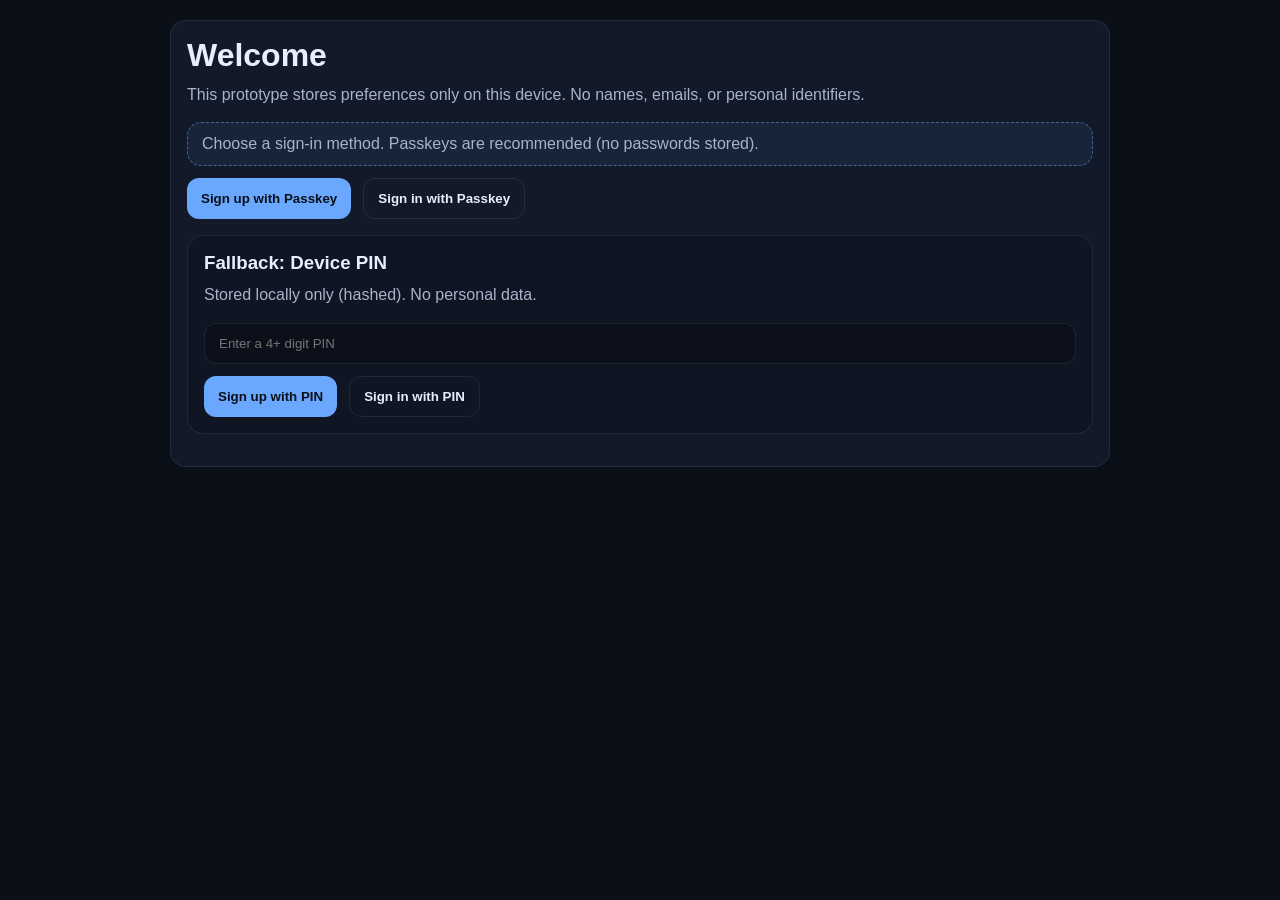
==== index.html @ 420b5ef5 "Add files via upload" ====
<!doctype html>
<html lang="en">
<head>
  <meta charset="utf-8" />
  <meta name="viewport" content="width=device-width,initial-scale=1" />
  <title>Parent Support App (Prototype)</title>

  <link rel="stylesheet" href="./assets/styles.css" />
  <link rel="manifest" href="./manifest.webmanifest" />
  <meta name="theme-color" content="#0b0f17" />
</head>

<body>
  <div id="app"></div>

  <script type="module" src="./assets/app.js"></script>
  <script>
  if ("serviceWorker" in navigator) {
    window.addEventListener("load", () => {
      navigator.serviceWorker.register("./service-worker.js").catch(console.error);
    });
  }
</script>

</body>
</html>
---- assets/styles.css ----
:root {
  --bg: #0b0f17;
  --card: #121a29;
  --text: #e9eefc;
  --muted: #a9b3cc;
  --accent: #6aa7ff;
  --danger: #ff6a7a;
  --border: rgba(255,255,255,0.08);
}

* { box-sizing: border-box; }
body {
  margin: 0;
  font-family: Arial;
  background: var(--bg);
  color: var(--text);
}

.container {
  max-width: 980px;
  margin: 0 auto;
  padding: 20px;
  padding-bottom: 90px; /* room for bottom nav */
}

.card {
  background: var(--card);
  border: 1px solid var(--border);
  border-radius: 16px;
  padding: 16px;
}

.row { display: flex; gap: 12px; flex-wrap: wrap; }
.spread { display: flex; justify-content: space-between; align-items: center; gap: 12px; }

h1, h2, h3 { margin: 0 0 10px 0; }
p { color: var(--muted); margin-top: 6px; line-height: 1.4; }

button {
  background: var(--accent);
  border: none;
  color: #0b0f17;
  padding: 12px 14px;
  border-radius: 12px;
  font-weight: 700;
  cursor: pointer;
}
button.secondary {
  background: transparent;
  border: 1px solid var(--border);
  color: var(--text);
}
button.danger {
  background: var(--danger);
  color: #0b0f17;
}
button:disabled { opacity: 0.5; cursor: not-allowed; }

.input {
  width: 100%;
  padding: 12px 14px;
  border-radius: 12px;
  border: 1px solid var(--border);
  background: rgba(0,0,0,0.2);
  color: var(--text);
}

.pill {
  display: inline-flex;
  align-items: center;
  gap: 8px;
  padding: 10px 12px;
  border-radius: 999px;
  border: 1px solid var(--border);
  background: rgba(0,0,0,0.18);
  cursor: pointer;
  user-select: none;
}
.pill.selected {
  border-color: rgba(106,167,255,0.6);
  background: rgba(106,167,255,0.14);
}

.bottom-nav {
  position: fixed;
  left: 0; right: 0; bottom: 0;
  background: rgba(18,26,41,0.9);
  border-top: 1px solid var(--border);
  backdrop-filter: blur(10px);
  padding: 10px 14px;
}

.bottom-nav .wrap {
  max-width: 980px;
  margin: 0 auto;
  display: flex;
  justify-content: space-around;
  gap: 8px;
}

.nav-btn {
  flex: 1;
  background: transparent;
  border: 1px solid transparent;
  color: var(--muted);
  padding: 10px 10px;
  border-radius: 14px;
  font-weight: 700;
}
.nav-btn.active {
  color: var(--text);
  border-color: var(--border);
  background: rgba(0,0,0,0.18);
}

.notice {
  border: 1px dashed rgba(106,167,255,0.5);
  background: rgba(106,167,255,0.08);
  padding: 12px 14px;
  border-radius: 14px;
  color: var(--muted);
}

/* Floating AI Chatbot */
.chat-fab {
  position: fixed;
  right: 18px;
  bottom: 92px; /* above bottom nav */
  width: 54px;
  height: 54px;
  border-radius: 999px;
  border: 1px solid var(--border);
  background: rgba(106,167,255,0.18);
  color: var(--text);
  font-weight: 900;
  cursor: pointer;
  display: grid;
  place-items: center;
  backdrop-filter: blur(10px);
  z-index: 9999;
}

.chat-panel {
  position: fixed;
  right: 18px;
  bottom: 160px; /* above FAB and nav */
  width: min(360px, calc(100vw - 36px));
  height: 440px;
  border-radius: 18px;
  border: 1px solid var(--border);
  background: rgba(18,26,41,0.96);
  backdrop-filter: blur(12px);
  box-shadow: 0 12px 40px rgba(0,0,0,0.35);
  z-index: 9999;
  display: none;
  overflow: hidden;
}

.chat-panel.open { display: flex; flex-direction: column; }

.chat-header {
  padding: 12px 12px;
  border-bottom: 1px solid var(--border);
  display: flex;
  justify-content: space-between;
  align-items: center;
}

.chat-header .title {
  font-weight: 900;
}

.chat-body {
  padding: 12px;
  overflow: auto;
  flex: 1;
}

.chat-msg {
  padding: 10px 12px;
  border-radius: 14px;
  border: 1px solid var(--border);
  margin-bottom: 10px;
  white-space: pre-wrap;
  word-break: break-word;
}

.chat-msg.user {
  background: rgba(106,167,255,0.12);
}

.chat-msg.bot {
  background: rgba(0,0,0,0.18);
}

.chat-footer {
  border-top: 1px solid var(--border);
  padding: 10px;
  display: flex;
  gap: 8px;
  align-items: center;
}

.chat-footer input {
  flex: 1;
}

.chat-muted {
  color: var(--muted);
  font-size: 12px;
  line-height: 1.3;
  padding: 0 12px 12px 12px;
}
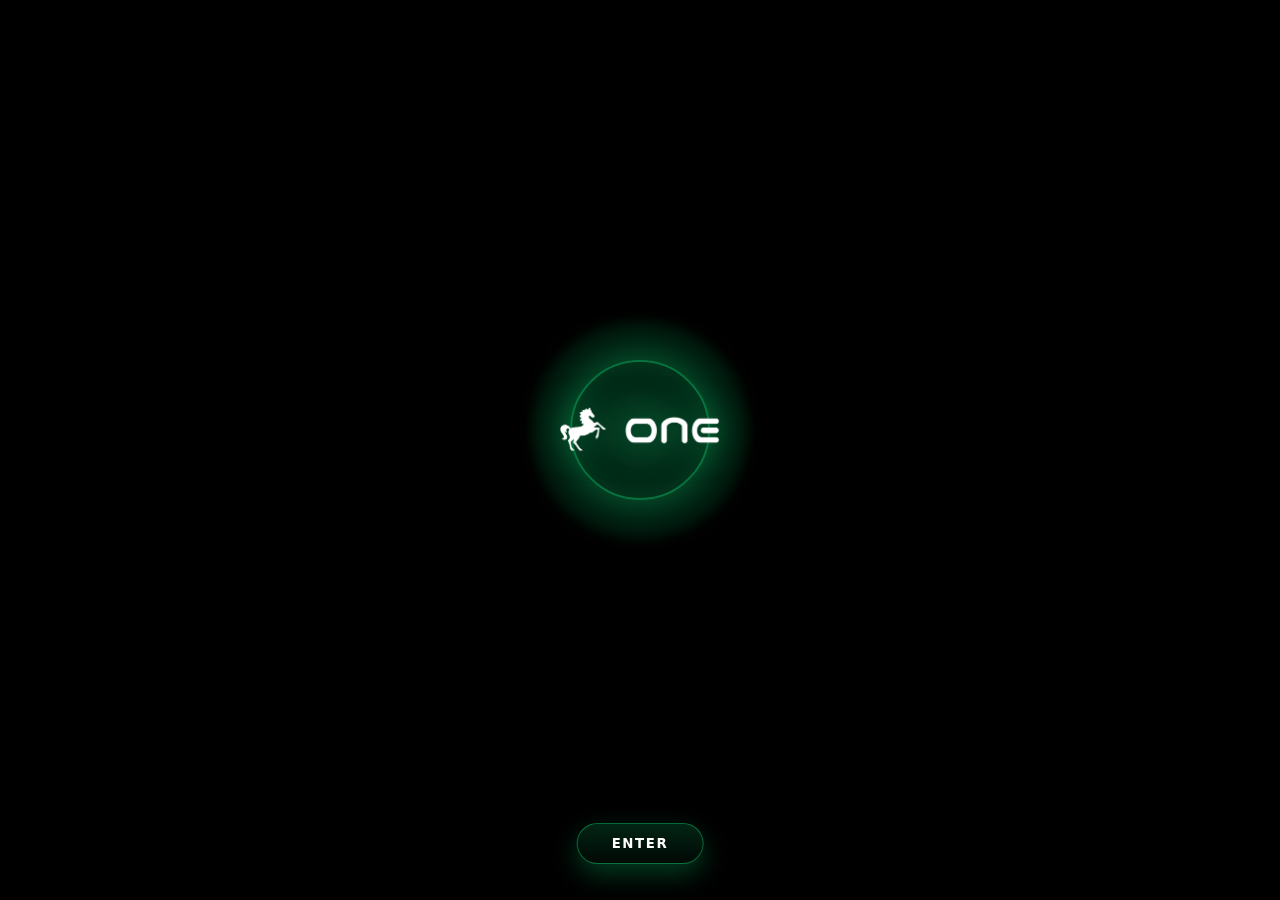
==== commit 56644d6d: "Add files via upload" ====
--- a/index.html
+++ b/index.html
@@ -3,11 +3,11 @@
 <head>
   <meta charset="utf-8" />
   <meta name="viewport" content="width=device-width,initial-scale=1" />
-  <title>Parent Support App (Prototype)</title>
+  <title>Lloyds One (Prototype)</title>
 
   <link rel="stylesheet" href="./assets/styles.css" />
   <link rel="manifest" href="./manifest.webmanifest" />
-  <meta name="theme-color" content="#0b0f17" />
+  <meta name="theme-color" content="#0aa85d" />
 </head>
 
 <body>
--- a/assets/styles.css
+++ b/assets/styles.css
@@ -1,213 +1,1300 @@
 :root {
-  --bg: #0b0f17;
-  --card: #121a29;
-  --text: #e9eefc;
-  --muted: #a9b3cc;
-  --accent: #6aa7ff;
-  --danger: #ff6a7a;
-  --border: rgba(255,255,255,0.08);
+  --bg: #f6f6f2;
+  --card: #ffffff;
+  --text: #101010;
+  --muted: #6f6f6f;
+  --border: #e4e4e4;
+  --green: #0aa85d;
+  --green-dark: #087c46;
+  --green-soft: #dff6ea;
+  --shadow: 0 16px 32px rgba(0, 0, 0, 0.08);
+  --radius: 16px;
+  --nav-height: 78px;
+  --base-font: 16px;
+  --font: "Inter", system-ui, sans-serif;
+}
+
+@font-face {
+  font-family: "Inter";
+  src: url("./fonts/inter.ttf") format("truetype");
+  font-weight: 100 900;
+  font-style: normal;
+  font-display: swap;
+}
+
+html[data-mode="dark"] {
+  --bg: #0f1210;
+  --card: #171b18;
+  --text: #f1f1f1;
+  --muted: #a2a2a2;
+  --border: #2a322e;
+  --shadow: 0 18px 34px rgba(0, 0, 0, 0.45);
+}
+
+html[data-mode="dark"] .switch {
+  background: #2a322e;
+}
+
+html[data-theme="stars"] body {
+  background-image:
+    radial-gradient(circle at 20% 10%, rgba(10, 168, 93, 0.12), transparent 45%),
+    radial-gradient(circle at 80% 20%, rgba(10, 168, 93, 0.08), transparent 40%);
+}
+
+html[data-theme="flowers"] body {
+  background-image:
+    radial-gradient(circle at 20% 20%, rgba(255, 188, 214, 0.22), transparent 45%),
+    radial-gradient(circle at 80% 10%, rgba(255, 220, 150, 0.2), transparent 45%);
+}
+
+html[data-theme="bubbles"] body {
+  background-image:
+    radial-gradient(circle at 20% 20%, rgba(114, 200, 255, 0.22), transparent 40%),
+    radial-gradient(circle at 80% 30%, rgba(114, 200, 255, 0.18), transparent 45%);
 }
 
 * { box-sizing: border-box; }
+html, body { height: 100%; }
 body {
   margin: 0;
-  font-family: Arial;
+  font-family: var(--font);
   background: var(--bg);
   color: var(--text);
-}
+  font-size: var(--base-font);
+}
+
+button, input, select {
+  font-family: var(--font);
+}
+
+button {
+  cursor: pointer;
+}
+
+#app { min-height: 100vh; }
 
 .container {
-  max-width: 980px;
+  max-width: 420px;
   margin: 0 auto;
-  padding: 20px;
-  padding-bottom: 90px; /* room for bottom nav */
+  padding: 22px 18px 120px;
+  min-height: 100vh;
+}
+
+.hidden { display: none !important; }
+.muted { color: var(--muted); }
+
+.top-bar {
+  display: flex;
+  align-items: center;
+  justify-content: space-between;
+  margin-bottom: 18px;
+}
+
+.brand {
+  display: flex;
+  align-items: center;
+  gap: 10px;
+  font-weight: 800;
+  letter-spacing: -0.01em;
+}
+
+.brand-logo {
+  height: 26px;
+  width: auto;
+  display: block;
+}
+
+.avatar-btn {
+  width: 36px;
+  height: 36px;
+  border-radius: 999px;
+  border: 1px solid rgba(0,0,0,0.1);
+  background: #ffffff;
+  display: grid;
+  place-items: center;
+  box-shadow: 0 6px 14px rgba(0,0,0,0.08);
+}
+
+.avatar-btn::before,
+.avatar-btn::after {
+  content: "";
+  display: block;
+  position: absolute;
+}
+
+.avatar-btn {
+  position: relative;
+}
+
+.avatar-btn::before {
+  width: 14px;
+  height: 14px;
+  border-radius: 999px;
+  background: #1d1d1d;
+  top: 8px;
+  left: 50%;
+  transform: translateX(-50%);
+}
+
+.avatar-btn::after {
+  width: 20px;
+  height: 10px;
+  border-radius: 999px 999px 10px 10px;
+  background: #1d1d1d;
+  bottom: 7px;
+  left: 50%;
+  transform: translateX(-50%);
+}
+
+h1 {
+  margin: 6px 0 16px;
+  font-size: 24px;
+}
+
+h2 {
+  margin: 0;
+  font-size: 18px;
+}
+
+.section {
+  margin-top: 16px;
 }
 
 .card {
   background: var(--card);
   border: 1px solid var(--border);
-  border-radius: 16px;
-  padding: 16px;
-}
-
-.row { display: flex; gap: 12px; flex-wrap: wrap; }
-.spread { display: flex; justify-content: space-between; align-items: center; gap: 12px; }
-
-h1, h2, h3 { margin: 0 0 10px 0; }
-p { color: var(--muted); margin-top: 6px; line-height: 1.4; }
-
-button {
-  background: var(--accent);
+  border-radius: var(--radius);
+  box-shadow: var(--shadow);
+}
+
+.balance-card {
+  background: linear-gradient(140deg, #0f9b53, #06733c);
+  color: #f7fff8;
+  padding: 18px;
+  border-radius: 18px;
+  position: relative;
+  overflow: hidden;
+  margin-bottom: 16px;
+  box-shadow: 0 18px 38px rgba(7, 115, 60, 0.35);
+}
+
+.balance-card::after {
+  content: "";
+  position: absolute;
+  width: 140px;
+  height: 140px;
+  border-radius: 999px;
+  background: rgba(255, 255, 255, 0.16);
+  top: -50px;
+  right: -40px;
+}
+
+.balance-title {
+  font-weight: 700;
+  font-size: 13px;
+  letter-spacing: 0.15em;
+}
+
+.balance-amount {
+  font-size: 30px;
+  font-weight: 800;
+  margin: 12px 0 6px;
+}
+
+.balance-meta {
+  font-size: 13px;
+  opacity: 0.85;
+}
+
+.balance-chip {
+  position: absolute;
+  right: 14px;
+  bottom: 14px;
+  width: 34px;
+  height: 34px;
+  border-radius: 12px;
   border: none;
-  color: #0b0f17;
-  padding: 12px 14px;
+  background: rgba(255, 255, 255, 0.25);
+  display: grid;
+  place-items: center;
+}
+
+.balance-chip svg { width: 18px; height: 18px; fill: #ffffff; }
+
+.action-row {
+  display: grid;
+  grid-template-columns: repeat(3, 1fr);
+  gap: 10px;
+  margin-bottom: 18px;
+}
+
+.action-btn {
+  border: 1px solid var(--border);
+  background: var(--card);
+  padding: 10px 8px;
   border-radius: 12px;
   font-weight: 700;
+  font-size: 13px;
+  box-shadow: 0 6px 14px rgba(0,0,0,0.05);
+}
+
+.segmented {
+  display: inline-flex;
+  background: #ededed;
+  border-radius: 999px;
+  padding: 4px;
+  gap: 6px;
+}
+
+.segmented button {
+  border: none;
+  background: transparent;
+  padding: 6px 12px;
+  border-radius: 999px;
+  font-weight: 700;
+  font-size: 12px;
+  color: var(--muted);
+}
+
+.segmented button.active {
+  background: var(--card);
+  color: var(--text);
+  box-shadow: 0 6px 12px rgba(0, 0, 0, 0.08);
+}
+
+.transaction-list {
+  margin-top: 12px;
+  display: grid;
+  gap: 10px;
+}
+
+.transaction-item {
+  background: var(--card);
+  border: 1px solid var(--border);
+  border-radius: 14px;
+  padding: 12px;
+  display: flex;
+  align-items: center;
+  justify-content: space-between;
+  gap: 10px;
+}
+
+.transaction-info {
+  display: flex;
+  gap: 10px;
+  align-items: center;
+}
+
+.transaction-icon {
+  width: 34px;
+  height: 34px;
+  border-radius: 10px;
+  background: #f2f2f2;
+  display: grid;
+  place-items: center;
+  font-weight: 700;
+}
+
+.transaction-meta {
+  font-size: 12px;
+  color: var(--muted);
+}
+
+.transaction-amount {
+  font-weight: 800;
+}
+
+.balance-hidden .balance-amount,
+.balance-hidden .transaction-amount {
+  filter: blur(6px);
+}
+
+.balance-hidden .balance-meta {
+  filter: blur(4px);
+}
+
+.balance-hidden .pot-hero-value,
+.balance-hidden .stat-value,
+.balance-hidden .positive {
+  filter: blur(6px);
+}
+
+.balance-hidden .pot-card div:first-child,
+.balance-hidden .balance-box strong,
+.balance-hidden .balance-box div:first-child {
+  filter: blur(6px);
+}
+
+.transaction-item.hidden { display: none; }
+
+.page-title {
+  font-size: 22px;
+  margin: 10px 0 14px;
+}
+
+.form-field {
+  margin-bottom: 14px;
+}
+
+.form-field label {
+  display: block;
+  font-size: 13px;
+  font-weight: 700;
+  margin-bottom: 6px;
+}
+
+.input, select {
+  width: 100%;
+  padding: 11px 12px;
+  border-radius: 10px;
+  border: 1px solid var(--border);
+  background: var(--card);
+  font-size: 14px;
+}
+
+.primary-btn {
+  width: 100%;
+  padding: 12px;
+  border-radius: 12px;
+  border: none;
+  background: var(--green);
+  color: #ffffff;
+  font-weight: 700;
+  box-shadow: 0 12px 20px rgba(10, 168, 93, 0.3);
+}
+
+.primary-btn:active { transform: translateY(1px); }
+
+/* Confirmation overlay */
+.confirm-overlay {
+  position: fixed;
+  inset: 0;
+  background: rgba(10, 168, 93, 0.96);
+  z-index: 2000;
+  display: none;
+  align-items: center;
+  justify-content: center;
+  color: #ffffff;
+}
+
+.confirm-overlay.show {
+  display: flex;
+  animation: confirmFade 180ms ease both;
+}
+
+.confirm-panel {
+  text-align: center;
+  display: grid;
+  gap: 12px;
+  place-items: center;
+}
+
+.confirm-tick {
+  width: 96px;
+  height: 96px;
+  border-radius: 999px;
+  border: 6px solid #ffffff;
+  position: relative;
+}
+
+.confirm-tick::after {
+  content: "";
+  position: absolute;
+  width: 28px;
+  height: 52px;
+  border-right: 8px solid #ffffff;
+  border-bottom: 8px solid #ffffff;
+  transform: rotate(45deg);
+  top: 16px;
+  left: 32px;
+}
+
+.confirm-message {
+  font-size: 20px;
+  font-weight: 700;
+}
+
+@keyframes confirmFade {
+  from { opacity: 0; }
+  to { opacity: 1; }
+}
+
+.pill-nav {
+  display: flex;
+  gap: 8px;
+  margin-bottom: 16px;
+}
+
+.pill-nav button {
+  flex: 1;
+  border-radius: 999px;
+  border: 1px solid var(--border);
+  background: var(--card);
+  padding: 8px;
+  font-weight: 700;
+  font-size: 12px;
+}
+
+.pill-nav button.active {
+  border-color: var(--green);
+  background: var(--green-soft);
+  color: var(--green-dark);
+}
+
+.bill-card {
+  background: #ccf7e1;
+  border-radius: 14px;
+  padding: 12px;
+  display: flex;
+  align-items: center;
+  justify-content: space-between;
+  gap: 12px;
+  font-size: 13px;
+}
+
+.attendee-list {
+  display: grid;
+  gap: 8px;
+  margin-top: 12px;
+}
+
+.attendee-item {
+  display: flex;
+  align-items: center;
+  justify-content: space-between;
+  border: 1px solid var(--border);
+  border-radius: 12px;
+  padding: 8px 10px;
+  background: var(--card);
+}
+
+.attendee-left {
+  display: flex;
+  align-items: center;
+  gap: 10px;
+  font-size: 13px;
+  font-weight: 600;
+}
+
+.avatar-circle {
+  width: 26px;
+  height: 26px;
+  border-radius: 999px;
+  background: #e5e5e5;
+  display: grid;
+  place-items: center;
+  font-size: 12px;
+  font-weight: 700;
+}
+
+.total-row {
+  display: flex;
+  justify-content: flex-end;
+  font-weight: 700;
+  margin: 10px 0 18px;
+}
+
+.ai-wrap {
+  display: grid;
+  gap: 14px;
+}
+
+.ai-card {
+  background: var(--card);
+  border: 1px solid var(--border);
+  border-radius: 14px;
+  padding: 12px;
+}
+
+.ai-saved {
+  background: #a7dec2;
+  border-radius: 14px;
+  padding: 12px;
+  display: flex;
+  align-items: center;
+  justify-content: space-between;
+  font-weight: 700;
+  color: #0f3a26;
+}
+
+.pots-grid {
+  display: grid;
+  grid-template-columns: 1fr 1fr;
+  gap: 12px;
+  margin-top: 12px;
+}
+
+.pot-card {
+  border-radius: 14px;
+  padding: 14px;
+  font-weight: 700;
+  color: #13462d;
+  box-shadow: 0 10px 18px rgba(0,0,0,0.05);
+}
+
+.pot-link {
+  border: none;
+  text-align: left;
   cursor: pointer;
 }
-button.secondary {
-  background: transparent;
-  border: 1px solid var(--border);
-  color: var(--text);
-}
-button.danger {
-  background: var(--danger);
-  color: #0b0f17;
-}
-button:disabled { opacity: 0.5; cursor: not-allowed; }
-
-.input {
-  width: 100%;
-  padding: 12px 14px;
-  border-radius: 12px;
-  border: 1px solid var(--border);
-  background: rgba(0,0,0,0.2);
-  color: var(--text);
-}
-
-.pill {
-  display: inline-flex;
+
+.pot-card.green { background: #bfeeda; }
+.pot-card.blue { background: #9fe2ef; color: #0f3c4a; }
+.pot-card.purple { background: #d9b0e9; color: #3e1d4d; }
+
+.pot-card.blank {
+  background: var(--card);
+  border: 1px dashed var(--border);
+  color: var(--muted);
+}
+
+.balance-box {
+  margin-top: 14px;
+  border-radius: 14px;
+  padding: 14px;
+  border: 1px solid var(--border);
+  background: var(--card);
+  display: flex;
+  align-items: center;
+  justify-content: space-between;
+}
+
+.deal-search {
+  display: flex;
   align-items: center;
   gap: 8px;
   padding: 10px 12px;
-  border-radius: 999px;
-  border: 1px solid var(--border);
-  background: rgba(0,0,0,0.18);
-  cursor: pointer;
-  user-select: none;
-}
-.pill.selected {
-  border-color: rgba(106,167,255,0.6);
-  background: rgba(106,167,255,0.14);
+  border: 1px solid var(--border);
+  border-radius: 999px;
+  background: var(--card);
+  margin-bottom: 12px;
+}
+
+.deal-search input {
+  border: none;
+  outline: none;
+  flex: 1;
+  background: transparent;
+}
+
+.deal-card {
+  border: 1px solid var(--border);
+  border-radius: 12px;
+  padding: 12px;
+  background: var(--card);
+  display: flex;
+  align-items: center;
+  justify-content: space-between;
+  margin-bottom: 10px;
+}
+
+.deal-brand {
+  display: flex;
+  align-items: center;
+  gap: 10px;
+  font-weight: 700;
+}
+
+.brand-box {
+  width: 34px;
+  height: 34px;
+  border-radius: 10px;
+  border: 1px solid var(--border);
+  display: grid;
+  place-items: center;
+  font-size: 12px;
+  font-weight: 700;
+  background: #fff;
+}
+
+.money-minutes-card {
+  border-radius: 18px;
+  overflow: hidden;
+  background: linear-gradient(160deg, rgba(4, 18, 12, 0.92), rgba(10, 55, 33, 0.4)),
+    radial-gradient(circle at top left, rgba(10, 168, 93, 0.45), transparent 45%),
+    radial-gradient(circle at 70% 20%, rgba(255, 255, 255, 0.2), transparent 40%);
+  color: #fff;
+  padding: 18px;
+  min-height: 240px;
+  display: flex;
+  flex-direction: column;
+  justify-content: flex-end;
+}
+
+.money-minutes-title {
+  font-size: 26px;
+  font-weight: 800;
+}
+
+.money-minutes-meta {
+  font-size: 12px;
+  opacity: 0.85;
+}
+
+/* Money Minutes reels */
+.reels-page {
+  min-height: 100vh;
+  background: #0c0f0d;
+  color: #ffffff;
+  position: relative;
+  padding-bottom: calc(var(--nav-height) + 24px);
+}
+
+.reels-header {
+  position: sticky;
+  top: 0;
+  z-index: 5;
+  display: flex;
+  align-items: center;
+  justify-content: space-between;
+  padding: 16px 18px 12px;
+  background: linear-gradient(180deg, rgba(12, 15, 13, 0.95), rgba(12, 15, 13, 0.4), transparent);
+}
+
+.reels-header .brand svg { fill: #ffffff; }
+.reels-header .brand-logo { filter: brightness(0) invert(1); }
+
+.reels-title {
+  font-weight: 700;
+  font-size: 16px;
+  letter-spacing: 0.02em;
+}
+
+.reels-feed {
+  height: calc(100vh - var(--nav-height) - 12px);
+  overflow-y: auto;
+  scroll-snap-type: y mandatory;
+}
+
+.reel-card {
+  position: relative;
+  height: calc(100vh - var(--nav-height) - 12px);
+  scroll-snap-align: start;
+  display: flex;
+  align-items: stretch;
+}
+
+.reel-media {
+  flex: 1;
+  background: linear-gradient(160deg, #0f9b53, #06733c);
+  position: relative;
+}
+
+.reel-video {
+  width: 100%;
+  height: 100%;
+  object-fit: cover;
+  display: block;
+}
+
+.reel-placeholder {
+  position: absolute;
+  inset: 0;
+  display: grid;
+  place-items: center;
+  font-weight: 700;
+  letter-spacing: 0.06em;
+  color: rgba(255,255,255,0.7);
+  text-transform: uppercase;
+}
+
+.reel-overlay {
+  position: absolute;
+  inset: 0;
+  display: flex;
+  justify-content: space-between;
+  align-items: flex-end;
+  padding: 18px;
+  background: linear-gradient(180deg, rgba(0,0,0,0.0), rgba(0,0,0,0.55));
+}
+
+.reel-meta {
+  max-width: 70%;
+}
+
+.reel-brand {
+  font-size: 12px;
+  text-transform: uppercase;
+  letter-spacing: 0.14em;
+  opacity: 0.8;
+}
+
+.reel-title {
+  font-size: 22px;
+  font-weight: 800;
+  margin-top: 8px;
+}
+
+.reel-sub {
+  font-size: 12px;
+  opacity: 0.75;
+  margin-top: 6px;
+}
+
+.reel-actions {
+  display: grid;
+  gap: 10px;
+  align-items: center;
+}
+
+.reel-action {
+  width: 44px;
+  height: 44px;
+  border-radius: 999px;
+  border: none;
+  background: rgba(255,255,255,0.18);
+  color: #ffffff;
+  font-size: 18px;
+  display: grid;
+  place-items: center;
+}
+
+.reel-sound {
+  background: rgba(255,255,255,0.28);
+  font-size: 16px;
+}
+
+.settings-toggle {
+  display: inline-flex;
+  background: #f0f0f0;
+  border-radius: 999px;
+  padding: 4px;
+  gap: 6px;
+}
+
+.settings-toggle button {
+  border: none;
+  background: transparent;
+  padding: 6px 14px;
+  border-radius: 999px;
+  font-weight: 700;
+  font-size: 12px;
+}
+
+.settings-toggle button.active {
+  background: var(--card);
+  box-shadow: 0 8px 16px rgba(0,0,0,0.1);
+}
+
+.theme-grid {
+  display: grid;
+  grid-template-columns: repeat(3, 1fr);
+  gap: 10px;
+  margin-top: 12px;
+}
+
+.theme-card {
+  border-radius: 12px;
+  padding: 20px 10px;
+  text-align: center;
+  font-weight: 700;
+  border: 2px solid transparent;
+  background: #f2f2f2;
+}
+
+.theme-card.active {
+  border-color: var(--green);
+}
+
+.theme-card.stars { background: radial-gradient(circle at top, #1b2b4a, #0b1427); color: #fff; }
+.theme-card.flowers { background: #f8e5ed; }
+.theme-card.bubbles { background: #d6f2ff; }
+
+.settings-list {
+  display: grid;
+  gap: 8px;
+  margin-top: 12px;
+}
+
+.settings-item {
+  display: flex;
+  align-items: center;
+  justify-content: space-between;
+  padding: 10px 12px;
+  border-radius: 12px;
+  border: 1px solid var(--border);
+  background: var(--card);
+  gap: 10px;
+}
+
+.settings-section {
+  margin-top: 18px;
+}
+
+.settings-title {
+  font-weight: 700;
+  margin-bottom: 6px;
+}
+
+.select {
+  border: 1px solid var(--border);
+  background: var(--card);
+  padding: 8px 10px;
+  border-radius: 10px;
+  font-weight: 600;
+}
+
+.switch {
+  appearance: none;
+  width: 44px;
+  height: 24px;
+  border-radius: 999px;
+  border: 1px solid var(--border);
+  background: #e7e7e7;
+  position: relative;
+  transition: background 150ms ease, border-color 150ms ease;
+}
+
+.switch::after {
+  content: "";
+  position: absolute;
+  top: 2px;
+  left: 2px;
+  width: 18px;
+  height: 18px;
+  border-radius: 999px;
+  background: #ffffff;
+  box-shadow: 0 2px 6px rgba(0,0,0,0.2);
+  transition: transform 150ms ease;
+}
+
+.switch:checked {
+  background: var(--green);
+  border-color: var(--green);
+}
+
+.switch:checked::after {
+  transform: translateX(20px);
 }
 
 .bottom-nav {
   position: fixed;
-  left: 0; right: 0; bottom: 0;
-  background: rgba(18,26,41,0.9);
-  border-top: 1px solid var(--border);
-  backdrop-filter: blur(10px);
-  padding: 10px 14px;
-}
-
-.bottom-nav .wrap {
-  max-width: 980px;
+  left: 0;
+  right: 0;
+  bottom: 16px;
+  z-index: 1000;
+  padding: 0 16px;
+  pointer-events: none;
+}
+
+.bottom-nav-wrap {
+  max-width: 420px;
   margin: 0 auto;
+  background: var(--card);
+  border-radius: 18px;
+  border: 1px solid var(--border);
+  box-shadow: 0 12px 24px rgba(0,0,0,0.12);
   display: flex;
   justify-content: space-around;
-  gap: 8px;
+  align-items: center;
+  height: var(--nav-height);
+  pointer-events: auto;
 }
 
 .nav-btn {
   flex: 1;
+  height: 64px;
+  border: none;
   background: transparent;
-  border: 1px solid transparent;
+  display: flex;
+  flex-direction: column;
+  align-items: center;
+  justify-content: center;
+  gap: 4px;
   color: var(--muted);
-  padding: 10px 10px;
-  border-radius: 14px;
-  font-weight: 700;
-}
+  font-size: 11px;
+  font-weight: 700;
+}
+
+.nav-btn svg {
+  width: 20px;
+  height: 20px;
+  fill: currentColor;
+}
+
+.nav-ico {
+  display: grid;
+  place-items: center;
+}
+
 .nav-btn.active {
-  color: var(--text);
-  border-color: var(--border);
-  background: rgba(0,0,0,0.18);
-}
-
-.notice {
-  border: 1px dashed rgba(106,167,255,0.5);
-  background: rgba(106,167,255,0.08);
-  padding: 12px 14px;
-  border-radius: 14px;
+  color: var(--green);
+}
+
+.onboard-hero {
+  text-align: center;
+  margin-top: 10px;
+}
+
+.helper-grid {
+  display: grid;
+  grid-template-columns: 1fr 1fr;
+  gap: 16px;
+  margin-top: 24px;
+}
+
+.helper-card {
+  text-align: center;
+  padding: 12px;
+  border-radius: 16px;
+  border: 2px solid transparent;
+  background: var(--card);
+  box-shadow: var(--shadow);
+}
+
+.helper-img {
+  width: 120px;
+  height: 140px;
+  object-fit: contain;
+  border-radius: 60px;
+  background: #e6e6e6;
+  margin: 0 auto 12px;
+  display: block;
+}
+
+.helper-card.selected {
+  border-color: var(--green);
+  background: var(--green-soft);
+}
+
+.interest-grid {
+  display: grid;
+  grid-template-columns: 1fr 1fr;
+  gap: 10px;
+  margin-top: 16px;
+}
+
+.interest-card {
+  border: 1px solid var(--border);
+  border-radius: 12px;
+  padding: 12px;
+  display: flex;
+  align-items: center;
+  gap: 8px;
+  font-weight: 700;
+  background: var(--card);
+}
+
+.interest-card.selected {
+  border-color: var(--green);
+  background: var(--green);
+  color: #fff;
+}
+
+.onboard-actions {
+  margin-top: 22px;
+  display: flex;
+  justify-content: space-between;
+  align-items: center;
+}
+
+.text-link {
   color: var(--muted);
-}
-
-/* Floating AI Chatbot */
-.chat-fab {
-  position: fixed;
-  right: 18px;
-  bottom: 92px; /* above bottom nav */
+  text-decoration: underline;
+  border: none;
+  background: transparent;
+}
+
+.view-enter {
+  animation: viewIn 220ms ease both;
+}
+
+@keyframes viewIn {
+  from { opacity: 0; transform: translateY(10px); }
+  to { opacity: 1; transform: translateY(0); }
+}
+
+@media (min-width: 720px) {
+  .container { max-width: 520px; }
+  .bottom-nav-wrap { max-width: 520px; }
+}
+
+/* Splash screen */
+.splash {
+  min-height: 100vh;
+  display: grid;
+  place-items: center;
+  background: #000000;
+  color: #ffffff;
+  position: relative;
+  padding-bottom: 40px;
+}
+
+.splash-inner {
+  display: grid;
+  place-items: center;
+  position: relative;
+}
+
+.splash-logo {
+  height: 48px;
+  width: auto;
+  filter: brightness(0) invert(1) drop-shadow(0 0 18px rgba(10, 168, 93, 0.6));
+  z-index: 2;
+}
+
+.splash-glow {
+  position: absolute;
+  width: 220px;
+  height: 220px;
+  border-radius: 999px;
+  background: radial-gradient(circle, rgba(10, 168, 93, 0.35), rgba(10, 168, 93, 0));
+  filter: blur(6px);
+  z-index: 0;
+}
+
+.splash-ring {
+  position: absolute;
+  width: 140px;
+  height: 140px;
+  border-radius: 999px;
+  border: 2px solid rgba(10, 168, 93, 0.6);
+  box-shadow: 0 0 48px rgba(10, 168, 93, 0.55), inset 0 0 28px rgba(10, 168, 93, 0.25);
+  animation: splashPulse 1.4s ease-in-out infinite;
+}
+
+.splash-enter {
+  position: absolute;
+  bottom: 36px;
+  left: 50%;
+  transform: translateX(-50%);
+  padding: 12px 34px;
+  border-radius: 999px;
+  border: 1px solid rgba(10, 168, 93, 0.6);
+  background: linear-gradient(180deg, rgba(10, 168, 93, 0.22), rgba(10, 168, 93, 0.05));
+  color: #ffffff;
+  font-weight: 700;
+  letter-spacing: 0.12em;
+  text-transform: uppercase;
+  box-shadow: 0 10px 26px rgba(10, 168, 93, 0.35);
+}
+
+@keyframes splashPulse {
+  0% { transform: scale(0.85); opacity: 0.6; }
+  50% { transform: scale(1); opacity: 1; }
+  100% { transform: scale(0.85); opacity: 0.6; }
+}
+
+/* Pot detail pages */
+.pot-hero {
+  background: linear-gradient(140deg, #bff0d9, #8fe3be);
+  border-radius: 18px;
+  padding: 16px;
+  display: flex;
+  align-items: center;
+  justify-content: space-between;
+  gap: 12px;
+  box-shadow: var(--shadow);
+}
+
+.pot-hero.alt {
+  background: linear-gradient(140deg, #b8ecf7, #8ed8ea);
+}
+
+.pot-hero.alt-purple {
+  background: linear-gradient(140deg, #e2c2f2, #cda4e6);
+}
+
+.pot-hero-label {
+  font-size: 12px;
+  letter-spacing: 0.14em;
+  text-transform: uppercase;
+  color: rgba(0,0,0,0.6);
+}
+
+.pot-hero-value {
+  font-size: 28px;
+  font-weight: 800;
+  margin-top: 6px;
+}
+
+.pot-hero-sub {
+  font-size: 12px;
+  color: rgba(0,0,0,0.55);
+  margin-top: 6px;
+}
+
+.pot-hero-icon {
   width: 54px;
   height: 54px;
-  border-radius: 999px;
-  border: 1px solid var(--border);
-  background: rgba(106,167,255,0.18);
-  color: var(--text);
-  font-weight: 900;
-  cursor: pointer;
+  border-radius: 16px;
+  background: rgba(255,255,255,0.65);
   display: grid;
   place-items: center;
-  backdrop-filter: blur(10px);
-  z-index: 9999;
-}
-
-.chat-panel {
-  position: fixed;
-  right: 18px;
-  bottom: 160px; /* above FAB and nav */
-  width: min(360px, calc(100vw - 36px));
-  height: 440px;
-  border-radius: 18px;
-  border: 1px solid var(--border);
-  background: rgba(18,26,41,0.96);
-  backdrop-filter: blur(12px);
-  box-shadow: 0 12px 40px rgba(0,0,0,0.35);
-  z-index: 9999;
-  display: none;
+  font-size: 24px;
+}
+
+.pot-progress {
+  margin-top: 14px;
+}
+
+.progress-track {
+  width: 100%;
+  height: 12px;
+  border-radius: 999px;
+  background: #e9f3ee;
   overflow: hidden;
-}
-
-.chat-panel.open { display: flex; flex-direction: column; }
-
-.chat-header {
-  padding: 12px 12px;
+  border: 1px solid rgba(0,0,0,0.06);
+}
+
+.progress-fill {
+  height: 100%;
+  background: var(--green);
+  border-radius: 999px;
+}
+
+.progress-meta {
+  font-size: 12px;
+  color: var(--muted);
+  margin-top: 6px;
+}
+
+.stat-grid {
+  display: grid;
+  grid-template-columns: 1fr 1fr;
+  gap: 10px;
+  margin-top: 14px;
+}
+
+.stat-card {
+  background: var(--card);
+  border: 1px solid var(--border);
+  border-radius: 12px;
+  padding: 12px;
+}
+
+.stat-label {
+  font-size: 12px;
+  color: var(--muted);
+  margin-bottom: 6px;
+}
+
+.stat-value {
+  font-weight: 700;
+}
+
+/* Account page */
+.account-header {
+  display: flex;
+  gap: 12px;
+  align-items: center;
+}
+
+.account-avatar {
+  width: 72px;
+  height: 72px;
+  border-radius: 999px;
+  background: #e5e5e5;
+  display: grid;
+  place-items: center;
+  font-weight: 700;
+  font-size: 24px;
+  color: #2a2a2a;
+  background-size: cover;
+  background-position: center;
+}
+
+.account-avatar.has-photo {
+  color: transparent;
+}
+
+.account-name {
+  font-size: 20px;
+  font-weight: 700;
+}
+
+.account-actions {
+  margin-top: 12px;
+  display: grid;
+  gap: 8px;
+}
+
+/* Friends */
+.friend-results {
+  display: grid;
+  gap: 8px;
+}
+
+.friend-result {
+  display: flex;
+  align-items: center;
+  justify-content: space-between;
+  gap: 10px;
+  padding: 10px 12px;
+  border-radius: 12px;
+  border: 1px solid var(--border);
+  background: var(--card);
+}
+
+/* Shopping list */
+.shopping-add {
+  display: grid;
+  grid-template-columns: 1fr auto;
+  gap: 10px;
+}
+
+.shopping-list {
+  display: grid;
+  gap: 10px;
+}
+
+.shopping-item {
+  display: flex;
+  align-items: center;
+  justify-content: space-between;
+  gap: 12px;
+  padding: 12px;
+  border-radius: 12px;
+  border: 1px solid var(--border);
+  background: var(--card);
+}
+
+.shopping-name {
+  font-weight: 700;
+}
+
+.shopping-actions {
+  display: flex;
+  gap: 8px;
+}
+
+.pot-list-item {
+  display: flex;
+  align-items: center;
+  justify-content: space-between;
+  padding: 10px 0;
   border-bottom: 1px solid var(--border);
-  display: flex;
-  justify-content: space-between;
-  align-items: center;
-}
-
-.chat-header .title {
-  font-weight: 900;
-}
-
-.chat-body {
-  padding: 12px;
-  overflow: auto;
-  flex: 1;
-}
-
-.chat-msg {
-  padding: 10px 12px;
-  border-radius: 14px;
-  border: 1px solid var(--border);
-  margin-bottom: 10px;
-  white-space: pre-wrap;
-  word-break: break-word;
-}
-
-.chat-msg.user {
-  background: rgba(106,167,255,0.12);
-}
-
-.chat-msg.bot {
-  background: rgba(0,0,0,0.18);
-}
-
-.chat-footer {
-  border-top: 1px solid var(--border);
-  padding: 10px;
-  display: flex;
-  gap: 8px;
-  align-items: center;
-}
-
-.chat-footer input {
-  flex: 1;
-}
-
-.chat-muted {
-  color: var(--muted);
-  font-size: 12px;
-  line-height: 1.3;
-  padding: 0 12px 12px 12px;
-}
+}
+
+.pot-list-item:last-child {
+  border-bottom: none;
+}
+
+.positive {
+  color: var(--green-dark);
+  font-weight: 700;
+}
+
+.pot-actions {
+  display: grid;
+  gap: 10px;
+}
+
+/* Accessibility helpers */
+html[data-motion="reduce"] * {
+  animation: none !important;
+  transition: none !important;
+}
+
+html[data-contrast="high"] {
+  --border: #000000;
+}
+
+html[data-mode="dark"][data-contrast="high"] {
+  --border: #f2f2f2;
+}
+
+html[data-tap="large"] button,
+html[data-tap="large"] .settings-item {
+  min-height: 52px;
+}
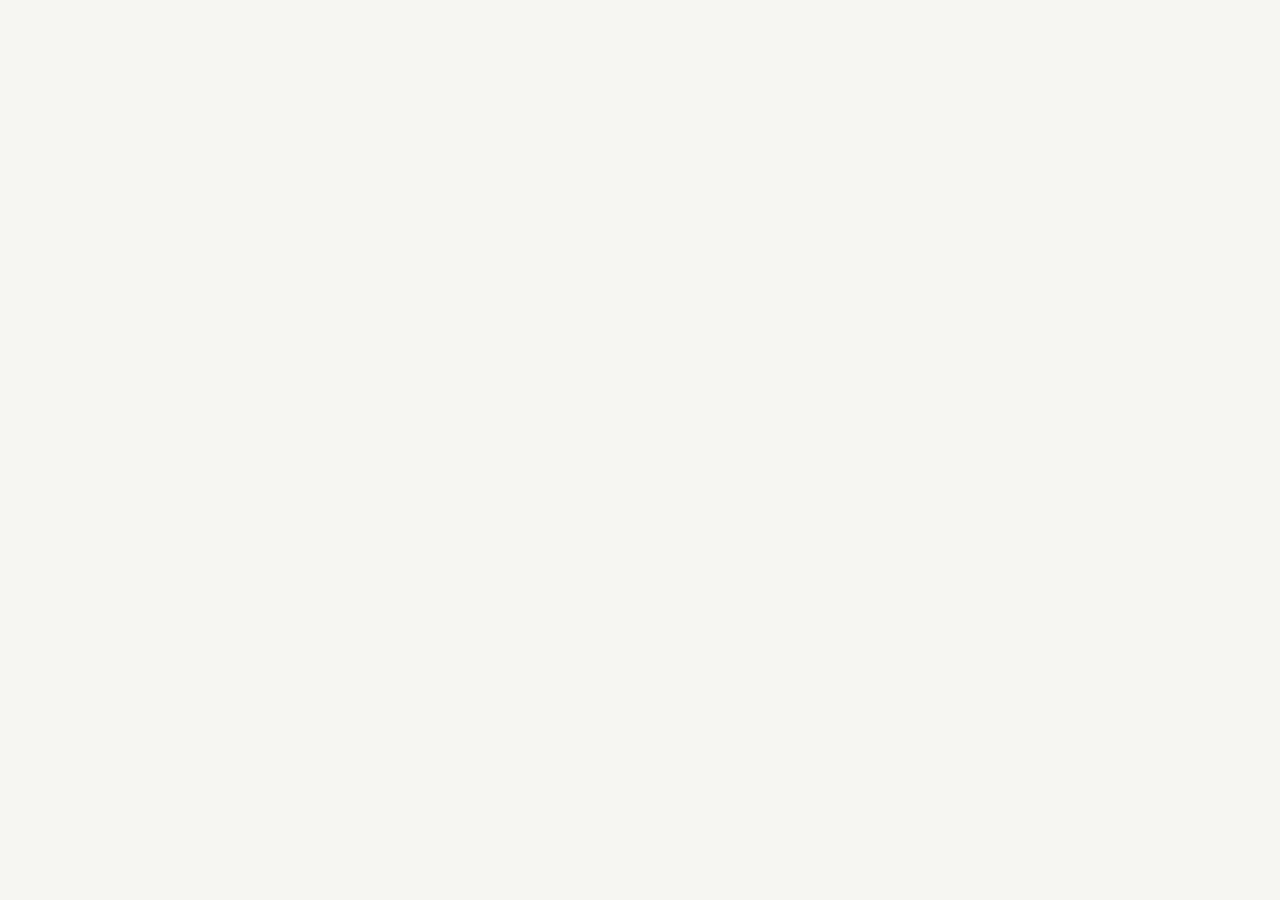
==== commit 42023f47: "Add files via upload" ====
--- a/index.html
+++ b/index.html
@@ -6,6 +6,7 @@
   <title>Lloyds One (Prototype)</title>
 
   <link rel="stylesheet" href="./assets/styles.css" />
+  <link rel="icon" href="./tablogo.png" />
   <link rel="manifest" href="./manifest.webmanifest" />
   <meta name="theme-color" content="#0aa85d" />
 </head>
--- a/assets/styles.css
+++ b/assets/styles.css
@@ -25,32 +25,172 @@
 html[data-mode="dark"] {
   --bg: #0f1210;
   --card: #171b18;
-  --text: #f1f1f1;
-  --muted: #a2a2a2;
-  --border: #2a322e;
+  --text: #ffffff;
+  --muted: #ffffff;
+  --border: #3a433f;
   --shadow: 0 18px 34px rgba(0, 0, 0, 0.45);
+  --bg2: #1d221f;
 }
 
 html[data-mode="dark"] .switch {
   background: #2a322e;
 }
 
+html[data-mode="dark"] .card,
+html[data-mode="dark"] .settings-item,
+html[data-mode="dark"] .learn-card,
+html[data-mode="dark"] .module-card,
+html[data-mode="dark"] .transaction-item,
+html[data-mode="dark"] .friend-result,
+html[data-mode="dark"] .shopping-item,
+html[data-mode="dark"] .smt-table-wrap {
+  border-color: #3a433f;
+}
+
+html[data-mode="dark"] .segmented {
+  background: #1d221f;
+}
+
+html[data-mode="dark"] .segmented button {
+  color: #b8c0bb;
+}
+
+html[data-mode="dark"] .segmented button.active {
+  color: #f5f7f6;
+}
+
+html[data-mode="dark"] .pill-nav button {
+  background: #1a1f1d;
+  border-color: #2f3733;
+  color: #cbd2ce;
+}
+
+html[data-mode="dark"] .pill-nav button.active {
+  background: rgba(10,168,93,0.18);
+  color: #e6fff2;
+}
+
+html[data-mode="dark"] .action-btn,
+html[data-mode="dark"] .primary-btn,
+html[data-mode="dark"] .select,
+html[data-mode="dark"] .input,
+html[data-mode="dark"] .settings-toggle,
+html[data-mode="dark"] .theme-card {
+  background: #1a1f1d;
+  color: var(--text);
+  border-color: #3a433f;
+}
+
+html[data-mode="dark"] .settings-toggle {
+  background: #141816;
+}
+
+html[data-mode="dark"] .settings-toggle button {
+  color: #cbd2ce;
+}
+
+html[data-mode="dark"] .settings-toggle button.active {
+  background: #242a26;
+  color: #f5f7f6;
+}
+
+html[data-mode="dark"] .theme-card.flowers,
+html[data-mode="dark"] .theme-card.bubbles,
+html[data-mode="dark"] .theme-card.sunrise,
+html[data-mode="dark"] .theme-card.linen {
+  color: #ffffff;
+}
+
+html[data-mode="dark"] .settings-item {
+  background: #141816;
+}
+
+html[data-mode="dark"] .text-link {
+  color: #ffffff;
+}
+
+html[data-mode="dark"] input,
+html[data-mode="dark"] select,
+html[data-mode="dark"] textarea,
+html[data-mode="dark"] .input,
+html[data-mode="dark"] .select,
+html[data-mode="dark"] button,
+html[data-mode="dark"] label,
+html[data-mode="dark"] p,
+html[data-mode="dark"] span,
+html[data-mode="dark"] div {
+  color: #ffffff;
+}
+
+html[data-mode="dark"] ::placeholder {
+  color: rgba(255,255,255,0.9);
+  opacity: 1;
+}
+
+html[data-mode="dark"] .avatar-btn {
+  background: #1a1f1d;
+  border-color: #3a433f;
+}
+
+html[data-mode="dark"] .avatar-btn::before,
+html[data-mode="dark"] .avatar-btn::after {
+  background: #ffffff;
+}
+
+html[data-mode="dark"] .brand-logo {
+  filter: brightness(0) invert(1);
+}
+
 html[data-theme="stars"] body {
   background-image:
-    radial-gradient(circle at 20% 10%, rgba(10, 168, 93, 0.12), transparent 45%),
-    radial-gradient(circle at 80% 20%, rgba(10, 168, 93, 0.08), transparent 40%);
+    radial-gradient(circle at 20% 10%, rgba(10, 168, 93, 0.12), transparent 55%),
+    radial-gradient(circle at 80% 20%, rgba(10, 168, 93, 0.08), transparent 55%),
+    radial-gradient(circle at 50% 85%, rgba(10, 168, 93, 0.06), transparent 60%);
+  background-repeat: no-repeat;
+  background-size: 100% 100%;
 }
 
 html[data-theme="flowers"] body {
   background-image:
-    radial-gradient(circle at 20% 20%, rgba(255, 188, 214, 0.22), transparent 45%),
-    radial-gradient(circle at 80% 10%, rgba(255, 220, 150, 0.2), transparent 45%);
+    radial-gradient(circle at 20% 20%, rgba(255, 188, 214, 0.22), transparent 55%),
+    radial-gradient(circle at 80% 10%, rgba(255, 220, 150, 0.2), transparent 55%),
+    radial-gradient(circle at 50% 85%, rgba(255, 220, 150, 0.12), transparent 60%);
+  background-repeat: no-repeat;
+  background-size: 100% 100%;
 }
 
 html[data-theme="bubbles"] body {
   background-image:
-    radial-gradient(circle at 20% 20%, rgba(114, 200, 255, 0.22), transparent 40%),
-    radial-gradient(circle at 80% 30%, rgba(114, 200, 255, 0.18), transparent 45%);
+    radial-gradient(circle at 20% 20%, rgba(114, 200, 255, 0.22), transparent 55%),
+    radial-gradient(circle at 80% 30%, rgba(114, 200, 255, 0.18), transparent 55%),
+    radial-gradient(circle at 50% 85%, rgba(114, 200, 255, 0.12), transparent 60%);
+  background-repeat: no-repeat;
+  background-size: 100% 100%;
+}
+
+html[data-theme="linen"] body {
+  background-image:
+    linear-gradient(180deg, rgba(255,255,255,0.6), rgba(255,255,255,0.9)),
+    repeating-linear-gradient(45deg, rgba(0,0,0,0.03), rgba(0,0,0,0.03) 6px, transparent 6px, transparent 12px);
+  background-repeat: no-repeat;
+  background-size: 100% 100%;
+}
+
+html[data-theme="sunrise"] body {
+  background-image:
+    radial-gradient(circle at 20% 20%, rgba(255, 200, 120, 0.35), transparent 60%),
+    radial-gradient(circle at 80% 30%, rgba(255, 120, 100, 0.25), transparent 60%);
+  background-repeat: no-repeat;
+  background-size: 100% 100%;
+}
+
+html[data-theme="dusk"] body {
+  background-image:
+    radial-gradient(circle at 20% 20%, rgba(120, 160, 255, 0.2), transparent 60%),
+    radial-gradient(circle at 80% 30%, rgba(90, 110, 200, 0.25), transparent 60%),
+    linear-gradient(180deg, rgba(10, 15, 25, 0.08), rgba(10, 15, 25, 0.2));
+  background-repeat: no-repeat;
+  background-size: 100% 100%;
 }
 
 * { box-sizing: border-box; }
@@ -59,8 +199,28 @@
   margin: 0;
   font-family: var(--font);
   background: var(--bg);
+  background-attachment: fixed;
   color: var(--text);
   font-size: var(--base-font);
+}
+
+body[data-custom-bg="true"]::before {
+  content: "";
+  position: fixed;
+  inset: 0;
+  background: rgba(8, 14, 12, 0.55);
+  backdrop-filter: blur(2px);
+  z-index: 0;
+  pointer-events: none;
+}
+
+body[data-custom-bg="true"] {
+  position: relative;
+}
+
+#app, .bottom-nav {
+  position: relative;
+  z-index: 1;
 }
 
 button, input, select {
@@ -165,6 +325,19 @@
   border: 1px solid var(--border);
   border-radius: var(--radius);
   box-shadow: var(--shadow);
+}
+
+body[data-custom-bg="true"] .card,
+body[data-custom-bg="true"] .settings-item,
+body[data-custom-bg="true"] .learn-card,
+body[data-custom-bg="true"] .module-card,
+body[data-custom-bg="true"] .transaction-item,
+body[data-custom-bg="true"] .pot-card,
+body[data-custom-bg="true"] .shopping-item,
+body[data-custom-bg="true"] .friend-result,
+body[data-custom-bg="true"] .smt-table-wrap {
+  border-color: rgba(255,255,255,0.35);
+  box-shadow: 0 10px 28px rgba(0,0,0,0.35);
 }
 
 .balance-card {
@@ -238,6 +411,17 @@
   box-shadow: 0 6px 14px rgba(0,0,0,0.05);
 }
 
+.action-ico {
+  display: flex;
+  align-items: center;
+  justify-content: center;
+  gap: 6px;
+}
+
+.action-ico span {
+  font-size: 16px;
+}
+
 .segmented {
   display: inline-flex;
   background: #ededed;
@@ -277,6 +461,7 @@
   align-items: center;
   justify-content: space-between;
   gap: 10px;
+  cursor: pointer;
 }
 
 .transaction-info {
@@ -400,13 +585,13 @@
 .confirm-tick::after {
   content: "";
   position: absolute;
-  width: 28px;
-  height: 52px;
+  width: 26px;
+  height: 48px;
   border-right: 8px solid #ffffff;
   border-bottom: 8px solid #ffffff;
-  transform: rotate(45deg);
-  top: 16px;
-  left: 32px;
+  transform: translate(-50%, -50%) rotate(45deg);
+  top: 50%;
+  left: 50%;
 }
 
 .confirm-message {
@@ -456,6 +641,13 @@
   display: grid;
   gap: 8px;
   margin-top: 12px;
+}
+
+.bill-card {
+  border-radius: 16px;
+  padding: 14px;
+  background: #ccf7e1;
+  border: 1px solid rgba(0,0,0,0.06);
 }
 
 .attendee-item {
@@ -593,6 +785,102 @@
   align-items: center;
   gap: 10px;
   font-weight: 700;
+}
+
+.deal-results {
+  display: grid;
+  gap: 10px;
+}
+
+.deal-meta {
+  display: flex;
+  flex-direction: column;
+  align-items: flex-end;
+  gap: 4px;
+  font-size: 12px;
+  color: var(--muted);
+}
+
+.deal-empty {
+  border: 1px dashed var(--border);
+  border-radius: 14px;
+  padding: 16px;
+  background: var(--card);
+  text-align: center;
+}
+
+.deal-empty-title {
+  font-weight: 700;
+  margin-bottom: 4px;
+}
+
+.deal-loading {
+  display: grid;
+  gap: 10px;
+  margin-bottom: 10px;
+}
+
+.deal-loading.hidden {
+  display: none;
+}
+
+.deal-skeleton {
+  display: grid;
+  grid-template-columns: auto 1fr auto;
+  align-items: center;
+  gap: 12px;
+  padding: 12px;
+  border-radius: 12px;
+  border: 1px solid var(--border);
+  background: var(--card);
+  overflow: hidden;
+  position: relative;
+}
+
+.deal-skeleton::after {
+  content: "";
+  position: absolute;
+  inset: 0;
+  transform: translateX(-100%);
+  background: linear-gradient(90deg, transparent, rgba(255,255,255,0.5), transparent);
+  animation: shimmer 1.2s infinite;
+}
+
+.skeleton-circle {
+  width: 34px;
+  height: 34px;
+  border-radius: 10px;
+  background: rgba(0,0,0,0.08);
+}
+
+.skeleton-lines {
+  display: grid;
+  gap: 6px;
+}
+
+.skeleton-lines span {
+  height: 10px;
+  border-radius: 999px;
+  background: rgba(0,0,0,0.08);
+  display: block;
+  width: 160px;
+}
+
+.skeleton-lines span.short {
+  width: 110px;
+}
+
+.skeleton-meta {
+  width: 48px;
+  height: 10px;
+  border-radius: 999px;
+  background: rgba(0,0,0,0.08);
+}
+
+@keyframes shimmer {
+  100% {
+    transform: translateX(100%);
+  }
 }
 
 .brand-box {
@@ -754,6 +1042,12 @@
   font-size: 16px;
 }
 
+.quiz-sound {
+  position: absolute;
+  right: 14px;
+  bottom: 14px;
+}
+
 .settings-toggle {
   display: inline-flex;
   background: #f0f0f0;
@@ -799,6 +1093,10 @@
 .theme-card.stars { background: radial-gradient(circle at top, #1b2b4a, #0b1427); color: #fff; }
 .theme-card.flowers { background: #f8e5ed; }
 .theme-card.bubbles { background: #d6f2ff; }
+.theme-card.linen { background: repeating-linear-gradient(45deg, #f2f2f2, #f2f2f2 6px, #ececec 6px, #ececec 12px); }
+.theme-card.sunrise { background: linear-gradient(135deg, #ffd7a8, #ffb3a4); }
+.theme-card.dusk { background: linear-gradient(135deg, #8da0ff, #3f4f8f); color: #fff; }
+.theme-card.custom { background: #101010; color: #fff; }
 
 .settings-list {
   display: grid;
@@ -1258,6 +1556,819 @@
   gap: 8px;
 }
 
+/* Transaction details */
+.transaction-detail-top {
+  display: grid;
+  grid-template-columns: auto 1fr auto;
+  gap: 12px;
+  align-items: center;
+}
+
+.transaction-detail-icon {
+  width: 44px;
+  height: 44px;
+  border-radius: 12px;
+  background: var(--green-soft);
+  display: grid;
+  place-items: center;
+  font-size: 20px;
+}
+
+.transaction-detail-merchant {
+  font-weight: 700;
+}
+
+.transaction-detail-amount {
+  font-weight: 700;
+}
+
+.transaction-map {
+  margin-top: 12px;
+  height: 140px;
+  border-radius: 14px;
+  background: linear-gradient(120deg, #d7efe3, #f0f7f2);
+  border: 1px solid var(--border);
+  position: relative;
+  display: grid;
+  place-items: center;
+}
+
+.transaction-map-pin {
+  font-size: 22px;
+}
+
+.transaction-map-label {
+  position: absolute;
+  bottom: 10px;
+  left: 12px;
+  font-size: 12px;
+  background: rgba(255,255,255,0.8);
+  padding: 4px 8px;
+  border-radius: 999px;
+}
+
+/* Add money choices */
+.add-money-grid {
+  display: grid;
+  grid-template-columns: repeat(2, minmax(0, 1fr));
+  gap: 18px;
+  margin-top: 20px;
+}
+
+.add-money-card {
+  display: grid;
+  place-items: center;
+  text-align: center;
+  padding: 18px;
+  border-radius: 20px;
+  border: 1px solid var(--border);
+  background: var(--card);
+  box-shadow: var(--shadow);
+  gap: 10px;
+  aspect-ratio: 1 / 1;
+  transition: transform 0.2s ease, box-shadow 0.2s ease;
+}
+
+.add-money-card:hover {
+  transform: translateY(-2px);
+  box-shadow: 0 18px 30px rgba(4, 120, 58, 0.12);
+}
+
+.add-money-icon {
+  width: 56px;
+  height: 56px;
+  border-radius: 16px;
+  background: var(--green-soft);
+  display: grid;
+  place-items: center;
+  font-size: 28px;
+}
+
+.add-money-title {
+  font-size: 18px;
+  font-weight: 700;
+}
+
+/* Cheque scan */
+.cheque-frame {
+  position: relative;
+  width: 100%;
+  height: 220px;
+  border-radius: 16px;
+  overflow: hidden;
+  background: #0f1411;
+}
+
+.cheque-frame video {
+  width: 100%;
+  height: 100%;
+  object-fit: cover;
+}
+
+.cheque-guide {
+  position: absolute;
+  inset: 12px;
+  border: 2px dashed rgba(255,255,255,0.6);
+  border-radius: 12px;
+  box-shadow: inset 0 0 24px rgba(0,0,0,0.4);
+}
+
+/* Smart Money Table */
+.smt-summary {
+  display: flex;
+  justify-content: space-between;
+  gap: 16px;
+  align-items: center;
+}
+
+.smt-income {
+  display: flex;
+  align-items: center;
+  gap: 8px;
+  font-weight: 700;
+  font-size: 22px;
+}
+
+.smt-income-input {
+  border: none;
+  background: transparent;
+  font-size: 22px;
+  font-weight: 700;
+  width: 120px;
+}
+
+.smt-safe {
+  text-align: right;
+}
+
+.smt-safe-value {
+  font-size: 20px;
+  font-weight: 700;
+}
+
+.smt-warning {
+  margin-top: 10px;
+  font-size: 12px;
+  color: var(--muted);
+}
+
+.smt-warning.warn {
+  color: #c0482b;
+  font-weight: 700;
+}
+
+.smt-whatif {
+  display: grid;
+  gap: 12px;
+}
+
+.smt-whatif label {
+  display: grid;
+  gap: 6px;
+  font-weight: 600;
+}
+
+.smt-table-wrap {
+  margin-top: 16px;
+  border-radius: 16px;
+  border: 1px solid var(--border);
+  background: var(--card);
+  box-shadow: var(--shadow);
+  overflow: hidden;
+}
+
+.smt-table-header,
+.smt-row {
+  display: grid;
+  grid-template-columns: 1.4fr 1.4fr 1fr 1fr 1fr 0.6fr;
+  gap: 10px;
+  padding: 12px;
+  align-items: center;
+}
+
+.smt-table-header {
+  background: #f0f4f1;
+  font-size: 12px;
+  text-transform: uppercase;
+  letter-spacing: 0.12em;
+  color: var(--muted);
+}
+
+.smt-row {
+  border-top: 1px solid var(--border);
+}
+
+.smt-cell {
+  display: grid;
+  gap: 6px;
+}
+
+.smt-name {
+  border: 1px solid var(--border);
+  background: var(--card);
+  padding: 6px 8px;
+  border-radius: 8px;
+  font-weight: 600;
+}
+
+.smt-rule,
+.smt-value {
+  border: 1px solid var(--border);
+  background: var(--card);
+  padding: 6px 8px;
+  border-radius: 8px;
+}
+
+.smt-bar {
+  width: 100%;
+  height: 6px;
+  border-radius: 999px;
+  background: #e8efe9;
+  overflow: hidden;
+}
+
+.smt-bar span {
+  display: block;
+  height: 100%;
+  background: var(--green);
+}
+
+.smt-status {
+  width: 12px;
+  height: 12px;
+  border-radius: 999px;
+  display: inline-block;
+}
+
+.smt-status.green { background: #0aa85d; }
+.smt-status.yellow { background: #f2b01e; }
+.smt-status.red { background: #e55a3a; }
+.smt-status.neutral { background: #b7b7b7; }
+
+.smt-why {
+  border: none;
+  background: transparent;
+  color: var(--green-dark);
+  font-weight: 700;
+  padding: 0;
+  cursor: pointer;
+}
+
+.smt-add {
+  display: grid;
+  grid-template-columns: 1.2fr 1fr 0.8fr 0.9fr auto;
+  gap: 10px;
+}
+
+/* Home widgets */
+.home-widgets {
+  display: grid;
+  gap: 16px;
+}
+
+.widget-card {
+  padding: 12px;
+  display: grid;
+  gap: 10px;
+}
+
+.widget-top {
+  display: flex;
+  align-items: center;
+  justify-content: space-between;
+  gap: 12px;
+}
+
+.widget-title {
+  display: flex;
+  align-items: center;
+  gap: 8px;
+  font-weight: 700;
+}
+
+.widget-ico {
+  width: 28px;
+  height: 28px;
+  border-radius: 10px;
+  background: var(--green-soft);
+  display: grid;
+  place-items: center;
+  font-size: 14px;
+}
+
+.widget-body {
+  display: grid;
+  gap: 8px;
+}
+
+.widget-chip {
+  background: #eef7f1;
+  color: var(--green-dark);
+  padding: 4px 10px;
+  border-radius: 999px;
+  font-weight: 700;
+  font-size: 12px;
+  width: fit-content;
+}
+
+.widget-preview {
+  font-weight: 600;
+}
+
+.widget-progress {
+  display: flex;
+  align-items: center;
+  gap: 10px;
+}
+
+.insights-mini {
+  display: grid;
+  justify-items: center;
+  gap: 6px;
+}
+
+.insights-mini-card {
+  display: grid;
+  gap: 12px;
+}
+
+.insights-mini-top {
+  display: flex;
+  justify-content: space-between;
+  align-items: center;
+  gap: 12px;
+}
+
+.insights-mini-tabs {
+  display: flex;
+  gap: 6px;
+}
+
+.insights-mini-body {
+  display: grid;
+  grid-template-columns: 120px 1fr;
+  gap: 12px;
+  align-items: center;
+}
+
+.insights-mini-legend {
+  display: grid;
+  gap: 6px;
+  font-size: 13px;
+}
+
+.insights-mini-legend strong {
+  float: right;
+}
+
+.arrange-panel {
+  margin-top: 12px;
+  display: grid;
+  gap: 10px;
+}
+
+.arrange-hint {
+  padding: 12px 14px;
+  border-radius: 14px;
+  border: 1px dashed var(--border);
+  background: rgba(10, 168, 93, 0.08);
+  color: var(--text);
+  font-size: 13px;
+}
+
+.arrange-active [data-widget] {
+  cursor: grab;
+  touch-action: none;
+}
+
+.arrange-active [data-widget] .widget-card {
+  outline: 1px dashed rgba(10, 168, 93, 0.5);
+  outline-offset: 4px;
+  transition: transform 0.2s ease, box-shadow 0.2s ease;
+}
+
+[data-widget].dragging {
+  opacity: 0.6;
+  transform: scale(0.985);
+}
+
+[data-widget].drag-over .widget-card {
+  box-shadow: 0 0 0 2px rgba(10, 168, 93, 0.6);
+}
+
+/* Card overlay */
+.card-overlay {
+  position: fixed;
+  top: 0;
+  left: 0;
+  width: 100vw;
+  height: 100vh;
+  background: rgba(6, 10, 8, 0.65);
+  backdrop-filter: blur(2px);
+  display: flex;
+  align-items: center;
+  justify-content: center;
+  z-index: 1200;
+}
+
+.card-overlay.hidden {
+  display: none;
+}
+
+.card-overlay-panel {
+  width: min(520px, calc(100vw - 32px));
+  max-height: calc(100vh - 48px);
+  overflow: auto;
+  background: var(--card);
+  border: 1px solid var(--border);
+  border-radius: 18px;
+  box-shadow: var(--shadow);
+  padding: 16px;
+}
+
+body.overlay-open {
+  overflow: hidden;
+}
+
+.card-overlay-header {
+  display: flex;
+  justify-content: space-between;
+  align-items: center;
+  gap: 12px;
+}
+
+.card-overlay-balance {
+  font-size: 26px;
+  font-weight: 700;
+}
+
+.card-overlay-actions {
+  display: flex;
+  gap: 8px;
+  align-items: center;
+}
+
+.icon-btn {
+  width: 36px;
+  height: 36px;
+  border-radius: 10px;
+  border: 1px solid var(--border);
+  background: var(--card);
+  font-weight: 700;
+}
+
+.card-details-grid {
+  display: grid;
+  gap: 12px;
+}
+
+.card-detail {
+  padding: 10px 12px;
+  border-radius: 12px;
+  border: 1px solid var(--border);
+  background: var(--bg2, rgba(0,0,0,0.03));
+  display: grid;
+  gap: 4px;
+}
+
+.hidden-private .card-private {
+  color: transparent;
+  text-shadow: 0 0 8px rgba(0,0,0,0.45);
+}
+
+@media (max-width: 720px) {
+  .widget-progress {
+    flex-direction: column;
+    align-items: flex-start;
+  }
+}
+
+@media (max-width: 720px) {
+  .smt-table-header,
+  .smt-row {
+    grid-template-columns: 1.2fr 1.2fr 1fr;
+    grid-auto-rows: auto;
+  }
+  .smt-table-header div:nth-child(n+4),
+  .smt-row .smt-cell:nth-child(n+4) {
+    display: none;
+  }
+  .smt-add {
+    grid-template-columns: 1fr;
+  }
+}
+
+/* AI Insights enhancements */
+.insights-header {
+  display: flex;
+  justify-content: space-between;
+  align-items: center;
+  gap: 12px;
+}
+
+.insights-total {
+  font-size: 26px;
+  font-weight: 700;
+}
+
+.insights-period {
+  display: flex;
+  gap: 8px;
+}
+
+.insights-chip {
+  border: 1px solid var(--border);
+  background: var(--card);
+  padding: 6px 12px;
+  border-radius: 999px;
+  font-weight: 600;
+}
+
+.insights-chip.active {
+  background: var(--green-soft);
+  border-color: var(--green);
+  color: var(--green-dark);
+}
+
+.insights-donut {
+  display: grid;
+  grid-template-columns: 120px 1fr;
+  gap: 12px;
+  align-items: center;
+  margin-top: 12px;
+}
+
+.insights-legend {
+  display: grid;
+  gap: 6px;
+  font-size: 13px;
+}
+
+.insights-legend-row {
+  display: grid;
+  grid-template-columns: 14px 1fr auto;
+  align-items: center;
+  gap: 8px;
+}
+
+.insights-dot {
+  width: 10px;
+  height: 10px;
+  border-radius: 999px;
+}
+
+.insights-row {
+  display: flex;
+  justify-content: space-between;
+  gap: 12px;
+  align-items: center;
+}
+
+.insights-safe {
+  font-size: 22px;
+  font-weight: 700;
+}
+
+.insights-spark {
+  display: flex;
+  gap: 6px;
+  align-items: flex-end;
+  height: 70px;
+}
+
+.insights-spark div {
+  width: 10px;
+  background: var(--green);
+  border-radius: 6px;
+  opacity: 0.75;
+}
+
+.insights-bars {
+  display: grid;
+  grid-template-columns: repeat(12, 1fr);
+  gap: 6px;
+  align-items: end;
+  height: 140px;
+}
+
+.insights-bar {
+  width: 100%;
+  height: 100%;
+  display: grid;
+  align-items: end;
+}
+
+.insights-bar span {
+  width: 100%;
+  background: var(--green);
+  border-radius: 8px 8px 4px 4px;
+  display: block;
+}
+
+.insights-categories {
+  display: grid;
+  gap: 10px;
+}
+
+.insights-category {
+  border: 1px solid var(--border);
+  border-radius: 12px;
+  padding: 10px 12px;
+  background: var(--card);
+  display: grid;
+  gap: 8px;
+}
+
+.insights-category-top {
+  display: flex;
+  justify-content: space-between;
+  font-weight: 600;
+}
+
+.insights-bar-mini {
+  height: 6px;
+  background: #e8efe9;
+  border-radius: 999px;
+  overflow: hidden;
+}
+
+.insights-bar-mini span {
+  display: block;
+  height: 100%;
+}
+
+/* Learning modules + quizzes */
+.learn-list {
+  display: grid;
+  gap: 12px;
+}
+
+.learn-card {
+  background: var(--card);
+  border: 1px solid var(--border);
+  border-radius: 14px;
+  padding: 12px;
+  display: flex;
+  align-items: center;
+  justify-content: space-between;
+  gap: 12px;
+  box-shadow: 0 8px 16px rgba(0,0,0,0.06);
+}
+
+.module-grid {
+  display: grid;
+  gap: 14px;
+}
+
+.module-card {
+  background: var(--card);
+  border: 1px solid var(--border);
+  border-radius: 16px;
+  padding: 14px;
+  box-shadow: var(--shadow);
+  display: grid;
+  gap: 10px;
+}
+
+.module-top {
+  display: flex;
+  justify-content: space-between;
+  gap: 12px;
+  align-items: center;
+}
+
+.module-title {
+  font-weight: 700;
+}
+
+.module-pill {
+  background: var(--green-soft);
+  color: var(--green-dark);
+  padding: 4px 10px;
+  border-radius: 999px;
+  font-weight: 700;
+  font-size: 12px;
+}
+
+.learn-meta {
+  display: flex;
+  gap: 12px;
+}
+
+.learn-meta-item {
+  text-align: right;
+}
+
+.learn-meta-value {
+  font-weight: 700;
+}
+
+.quiz-top {
+  display: flex;
+  justify-content: space-between;
+  align-items: center;
+  gap: 12px;
+  margin-bottom: 12px;
+}
+
+.quiz-pill {
+  background: var(--green-soft);
+  color: var(--green-dark);
+  padding: 6px 10px;
+  border-radius: 999px;
+  font-weight: 700;
+  font-size: 12px;
+}
+
+.quiz-question {
+  font-weight: 700;
+  margin-bottom: 12px;
+}
+
+.quiz-choices {
+  display: grid;
+  gap: 10px;
+}
+
+.quiz-choice {
+  border: 1px solid var(--border);
+  background: var(--card);
+  padding: 10px 12px;
+  border-radius: 12px;
+  text-align: left;
+  font-weight: 600;
+}
+
+.quiz-choice.selected {
+  border-color: var(--green);
+  background: var(--green-soft);
+}
+
+.quiz-actions {
+  display: flex;
+  justify-content: space-between;
+  gap: 10px;
+  margin-top: 12px;
+}
+
+.quiz-summary-badge {
+  width: 80px;
+  height: 80px;
+  border-radius: 999px;
+  margin: 0 auto 8px;
+  display: grid;
+  place-items: center;
+  font-weight: 700;
+  background: var(--green-soft);
+  color: var(--green-dark);
+}
+
+.quiz-summary-badge.full {
+  background: var(--green);
+  color: #ffffff;
+  animation: quizPop 600ms ease;
+}
+
+@keyframes quizPop {
+  0% { transform: scale(0.9); }
+  50% { transform: scale(1.05); }
+  100% { transform: scale(1); }
+}
+
+/* Tutorial */
+.tutorial {
+  min-height: 100vh;
+  background: linear-gradient(180deg, #eef5f0, #f7f7f2);
+  display: grid;
+  place-items: center;
+  padding: 24px;
+}
+
+.tutorial-card {
+  width: min(520px, 100%);
+  background: var(--card);
+  border: 1px solid var(--border);
+  border-radius: 18px;
+  box-shadow: var(--shadow);
+  padding: 20px;
+  display: grid;
+  gap: 10px;
+}
+
+.tutorial-progress {
+  font-size: 12px;
+  letter-spacing: 0.12em;
+  text-transform: uppercase;
+  color: var(--muted);
+}
+
+.tutorial-actions {
+  display: flex;
+  justify-content: space-between;
+  gap: 10px;
+  margin-top: 8px;
+}
+
 .pot-list-item {
   display: flex;
   align-items: center;
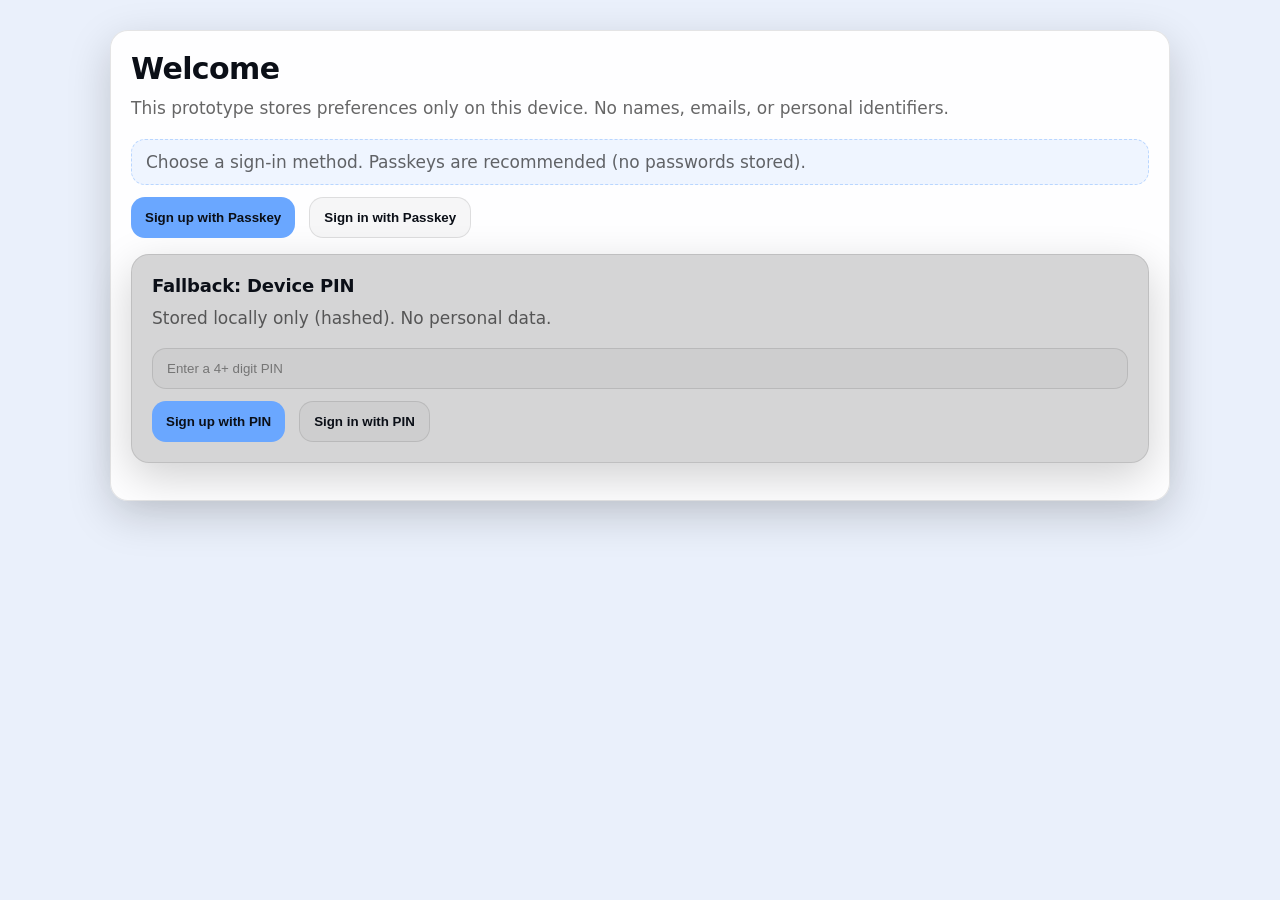
==== commit 73758b63: "Add files via upload" ====
--- a/index.html
+++ b/index.html
@@ -3,12 +3,11 @@
 <head>
   <meta charset="utf-8" />
   <meta name="viewport" content="width=device-width,initial-scale=1" />
-  <title>Lloyds One (Prototype)</title>
+  <title>Parent Support App (Prototype)</title>
 
   <link rel="stylesheet" href="./assets/styles.css" />
-  <link rel="icon" href="./tablogo.png" />
   <link rel="manifest" href="./manifest.webmanifest" />
-  <meta name="theme-color" content="#0aa85d" />
+  <meta name="theme-color" content="#0b0f17" />
 </head>
 
 <body>
--- a/assets/styles.css
+++ b/assets/styles.css
@@ -1,2411 +1,950 @@
 :root {
-  --bg: #f6f6f2;
-  --card: #ffffff;
-  --text: #101010;
-  --muted: #6f6f6f;
-  --border: #e4e4e4;
-  --green: #0aa85d;
-  --green-dark: #087c46;
-  --green-soft: #dff6ea;
-  --shadow: 0 16px 32px rgba(0, 0, 0, 0.08);
-  --radius: 16px;
-  --nav-height: 78px;
-  --base-font: 16px;
-  --font: "Inter", system-ui, sans-serif;
-}
-
-@font-face {
-  font-family: "Inter";
-  src: url("./fonts/inter.ttf") format("truetype");
-  font-weight: 100 900;
-  font-style: normal;
-  font-display: swap;
-}
-
-html[data-mode="dark"] {
-  --bg: #0f1210;
-  --card: #171b18;
-  --text: #ffffff;
-  --muted: #ffffff;
-  --border: #3a433f;
-  --shadow: 0 18px 34px rgba(0, 0, 0, 0.45);
-  --bg2: #1d221f;
-}
-
-html[data-mode="dark"] .switch {
-  background: #2a322e;
-}
-
-html[data-mode="dark"] .card,
-html[data-mode="dark"] .settings-item,
-html[data-mode="dark"] .learn-card,
-html[data-mode="dark"] .module-card,
-html[data-mode="dark"] .transaction-item,
-html[data-mode="dark"] .friend-result,
-html[data-mode="dark"] .shopping-item,
-html[data-mode="dark"] .smt-table-wrap {
-  border-color: #3a433f;
-}
-
-html[data-mode="dark"] .segmented {
-  background: #1d221f;
-}
-
-html[data-mode="dark"] .segmented button {
-  color: #b8c0bb;
-}
-
-html[data-mode="dark"] .segmented button.active {
-  color: #f5f7f6;
-}
-
-html[data-mode="dark"] .pill-nav button {
-  background: #1a1f1d;
-  border-color: #2f3733;
-  color: #cbd2ce;
-}
-
-html[data-mode="dark"] .pill-nav button.active {
-  background: rgba(10,168,93,0.18);
-  color: #e6fff2;
-}
-
-html[data-mode="dark"] .action-btn,
-html[data-mode="dark"] .primary-btn,
-html[data-mode="dark"] .select,
-html[data-mode="dark"] .input,
-html[data-mode="dark"] .settings-toggle,
-html[data-mode="dark"] .theme-card {
-  background: #1a1f1d;
-  color: var(--text);
-  border-color: #3a433f;
-}
-
-html[data-mode="dark"] .settings-toggle {
-  background: #141816;
-}
-
-html[data-mode="dark"] .settings-toggle button {
-  color: #cbd2ce;
-}
-
-html[data-mode="dark"] .settings-toggle button.active {
-  background: #242a26;
-  color: #f5f7f6;
-}
-
-html[data-mode="dark"] .theme-card.flowers,
-html[data-mode="dark"] .theme-card.bubbles,
-html[data-mode="dark"] .theme-card.sunrise,
-html[data-mode="dark"] .theme-card.linen {
-  color: #ffffff;
-}
-
-html[data-mode="dark"] .settings-item {
-  background: #141816;
-}
-
-html[data-mode="dark"] .text-link {
-  color: #ffffff;
-}
-
-html[data-mode="dark"] input,
-html[data-mode="dark"] select,
-html[data-mode="dark"] textarea,
-html[data-mode="dark"] .input,
-html[data-mode="dark"] .select,
-html[data-mode="dark"] button,
-html[data-mode="dark"] label,
-html[data-mode="dark"] p,
-html[data-mode="dark"] span,
-html[data-mode="dark"] div {
-  color: #ffffff;
-}
-
-html[data-mode="dark"] ::placeholder {
-  color: rgba(255,255,255,0.9);
-  opacity: 1;
-}
-
-html[data-mode="dark"] .avatar-btn {
-  background: #1a1f1d;
-  border-color: #3a433f;
-}
-
-html[data-mode="dark"] .avatar-btn::before,
-html[data-mode="dark"] .avatar-btn::after {
-  background: #ffffff;
-}
-
-html[data-mode="dark"] .brand-logo {
-  filter: brightness(0) invert(1);
-}
-
-html[data-theme="stars"] body {
-  background-image:
-    radial-gradient(circle at 20% 10%, rgba(10, 168, 93, 0.12), transparent 55%),
-    radial-gradient(circle at 80% 20%, rgba(10, 168, 93, 0.08), transparent 55%),
-    radial-gradient(circle at 50% 85%, rgba(10, 168, 93, 0.06), transparent 60%);
-  background-repeat: no-repeat;
-  background-size: 100% 100%;
-}
-
-html[data-theme="flowers"] body {
-  background-image:
-    radial-gradient(circle at 20% 20%, rgba(255, 188, 214, 0.22), transparent 55%),
-    radial-gradient(circle at 80% 10%, rgba(255, 220, 150, 0.2), transparent 55%),
-    radial-gradient(circle at 50% 85%, rgba(255, 220, 150, 0.12), transparent 60%);
-  background-repeat: no-repeat;
-  background-size: 100% 100%;
-}
-
-html[data-theme="bubbles"] body {
-  background-image:
-    radial-gradient(circle at 20% 20%, rgba(114, 200, 255, 0.22), transparent 55%),
-    radial-gradient(circle at 80% 30%, rgba(114, 200, 255, 0.18), transparent 55%),
-    radial-gradient(circle at 50% 85%, rgba(114, 200, 255, 0.12), transparent 60%);
-  background-repeat: no-repeat;
-  background-size: 100% 100%;
-}
-
-html[data-theme="linen"] body {
-  background-image:
-    linear-gradient(180deg, rgba(255,255,255,0.6), rgba(255,255,255,0.9)),
-    repeating-linear-gradient(45deg, rgba(0,0,0,0.03), rgba(0,0,0,0.03) 6px, transparent 6px, transparent 12px);
-  background-repeat: no-repeat;
-  background-size: 100% 100%;
-}
-
-html[data-theme="sunrise"] body {
-  background-image:
-    radial-gradient(circle at 20% 20%, rgba(255, 200, 120, 0.35), transparent 60%),
-    radial-gradient(circle at 80% 30%, rgba(255, 120, 100, 0.25), transparent 60%);
-  background-repeat: no-repeat;
-  background-size: 100% 100%;
-}
-
-html[data-theme="dusk"] body {
-  background-image:
-    radial-gradient(circle at 20% 20%, rgba(120, 160, 255, 0.2), transparent 60%),
-    radial-gradient(circle at 80% 30%, rgba(90, 110, 200, 0.25), transparent 60%),
-    linear-gradient(180deg, rgba(10, 15, 25, 0.08), rgba(10, 15, 25, 0.2));
-  background-repeat: no-repeat;
-  background-size: 100% 100%;
-}
+  /* DEFAULT THEME = LIGHT (new look) */
+  --bg: #eaf0fb;                /* page background */
+  --card: rgba(255,255,255,0.92);
+  --text: #0b0f17;
+  --muted: rgba(0,0,0,0.60);
+  --accent: #6aa7ff;
+  --danger: #ff6a7a;
+  --border: rgba(0,0,0,0.10);
+
+  --bg2: rgba(0,0,0,0.03);
+  --focus: rgba(106,167,255,0.6);
+  --radius: 18px;
+
+  --nav-height: 76px;
+  --nav-gap: 16px;
+
+  --base-font: 17px;
+  --ink: rgba(0,0,0,0.75);
+--ink-soft: rgba(0,0,0,0.35);
+
+}
+
 
 * { box-sizing: border-box; }
 html, body { height: 100%; }
 body {
   margin: 0;
-  font-family: var(--font);
+  font-family: ui-sans-serif, system-ui, -apple-system, Segoe UI, Roboto, Arial;
   background: var(--bg);
-  background-attachment: fixed;
   color: var(--text);
   font-size: var(--base-font);
 }
 
-body[data-custom-bg="true"]::before {
-  content: "";
+
+/* App root fills screen */
+#app {
+  min-height: 100vh;
+}
+
+/* Bigger, fuller layout */
+.container {
+  max-width: 1120px;
+  margin: 0 auto;
+  padding: 26px;
+  /* More room for the floating bottom nav */
+  padding-bottom: calc(var(--nav-height) + var(--nav-gap) + env(safe-area-inset-bottom) + 46px);
+  min-height: 100vh;
+}
+
+.card {
+  background: var(--card);
+  border: 1px solid var(--border);
+  border-radius: var(--radius);
+  padding: 18px;
+  box-shadow: 0 14px 44px rgba(0,0,0,0.18);
+  transition: transform 200ms ease, box-shadow 200ms ease, border-color 200ms ease;
+}
+
+
+.card:hover {
+  transform: translateY(-2px);
+  box-shadow: 0 18px 56px rgba(0,0,0,0.22);
+}
+
+
+.row { display: flex; gap: 14px; flex-wrap: wrap; }
+.spread { display: flex; justify-content: space-between; align-items: center; gap: 12px; }
+
+h1 { font-size: 30px; letter-spacing: -0.02em; margin: 0 0 10px 0; }
+h2 { font-size: 22px; letter-spacing: -0.01em; margin: 0 0 10px 0; }
+h3 { font-size: 18px; letter-spacing: -0.01em; margin: 0 0 10px 0; }
+
+p { color: var(--muted); margin-top: 6px; line-height: 1.5; }
+
+button {
+  background: var(--accent);
+  border: none;
+  color: #0b0f17;
+  padding: 12px 14px;
+  border-radius: 14px;
+  font-weight: 800;
+  cursor: pointer;
+  transition: transform 140ms ease, filter 140ms ease, opacity 140ms ease;
+}
+
+button:hover { transform: translateY(-1px); filter: brightness(1.03); }
+button:active { transform: translateY(0px) scale(0.98); }
+button:disabled { opacity: 0.55; cursor: not-allowed; }
+
+button.secondary {
+  background: rgba(255,255,255,0.05);
+  border: 1px solid var(--border);
+  color: var(--text);
+}
+
+button.secondary:hover { background: rgba(255,255,255,0.07); }
+
+button.danger {
+  background: var(--danger);
+  color: #0b0f17;
+}
+
+.input {
+  width: 100%;
+  padding: 12px 14px;
+  border-radius: 14px;
+  border: 1px solid var(--border);
+  background: var(--bg2);
+  color: var(--text);
+  outline: none;
+  transition: border-color 160ms ease, transform 160ms ease, box-shadow 160ms ease;
+  appearance: none;
+}
+
+.input:focus {
+  border-color: rgba(106,167,255,0.55);
+  box-shadow: 0 0 0 4px rgba(106,167,255,0.18);
+  transform: translateY(-1px);
+}
+
+
+/* Pills */
+.pill {
+  display: inline-flex;
+  align-items: center;
+  gap: 8px;
+  padding: 10px 12px;
+  border-radius: 999px;
+  border: 1px solid var(--border);
+  background: var(--bg2);
+  cursor: pointer;
+  user-select: none;
+  transition: transform 120ms ease, background 160ms ease, border-color 160ms ease;
+  color: var(--text);
+}
+
+.pill:hover { transform: translateY(-1px); }
+.pill:active { transform: translateY(0px) scale(0.98); }
+
+.pill.selected {
+  border-color: rgba(106,167,255,0.45);
+  background: rgba(106,167,255,0.12);
+}
+
+/* Notice */
+.notice {
+  border: 1px dashed rgba(106,167,255,0.55);
+  background: rgba(106,167,255,0.10);
+  padding: 12px 14px;
+  border-radius: 14px;
+  color: var(--muted);
+}
+
+.bottom-nav {
   position: fixed;
-  inset: 0;
-  background: rgba(8, 14, 12, 0.55);
-  backdrop-filter: blur(2px);
-  z-index: 0;
+  left: 0; right: 0;
+  bottom: calc(18px + env(safe-area-inset-bottom));
+  z-index: 9998;
+  padding: 0 18px;
   pointer-events: none;
 }
 
-body[data-custom-bg="true"] {
-  position: relative;
-}
-
-#app, .bottom-nav {
-  position: relative;
-  z-index: 1;
-}
-
-button, input, select {
-  font-family: var(--font);
-}
-
-button {
-  cursor: pointer;
-}
-
-#app { min-height: 100vh; }
-
-.container {
-  max-width: 420px;
+
+
+.bottom-nav-wrap {
+  max-width: 1120px;
   margin: 0 auto;
-  padding: 22px 18px 120px;
-  min-height: 100vh;
-}
-
-.hidden { display: none !important; }
-.muted { color: var(--muted); }
-
-.top-bar {
+  height: var(--nav-height);
   display: flex;
   align-items: center;
+  justify-content: space-around;
+  gap: 10px;
+
+  background: rgba(18,26,41,0.88);
+  border: 1px solid rgba(255,255,255,0.12);
+  border-radius: 22px;
+  backdrop-filter: blur(14px);
+  box-shadow: 0 22px 70px rgba(0,0,0,0.38);
+
+  padding: 10px 12px;
+  pointer-events: auto;
+}
+
+
+.nav-btn {
+  flex: 1;
+  height: 52px;
+  background: rgba(255,255,255,0.04);
+  border: 1px solid rgba(255,255,255,0.08);
+  color: var(--muted);
+  padding: 10px 10px;
+  border-radius: 16px;
+  font-weight: 900;
+  transition: transform 140ms ease, background 160ms ease, border-color 160ms ease, color 160ms ease;
+}
+
+.nav-btn:hover {
+  transform: translateY(-1px);
+  background: rgba(255,255,255,0.06);
+}
+
+.nav-btn.active {
+  color: var(--text);
+  border-color: rgba(106,167,255,0.35);
+  background: rgba(106,167,255,0.12);
+}
+
+/* ---- Page transition animation ---- */
+.view-enter {
+  animation: viewIn 260ms ease both;
+}
+
+@keyframes viewIn {
+  from { opacity: 0; transform: translateY(10px) scale(0.99); }
+  to   { opacity: 1; transform: translateY(0) scale(1); }
+}
+
+/* ---- Floating AI Chatbot (improved) ---- */
+.chat-fab {
+  position: fixed;
+  right: 18px;
+  bottom: calc(var(--nav-height) + var(--nav-gap) + 16px); /* above floating nav */
+  width: 56px;
+  height: 56px;
+  border-radius: 999px;
+  border: 1px solid rgba(255,255,255,0.14);
+  background: rgba(106,167,255,0.18);
+  color: var(--text);
+  font-weight: 950;
+  cursor: pointer;
+  display: grid;
+  place-items: center;
+  backdrop-filter: blur(12px);
+  z-index: 9999;
+  box-shadow: 0 18px 55px rgba(0,0,0,0.34);
+  transition: transform 140ms ease, filter 140ms ease;
+}
+
+.chat-fab:hover { transform: translateY(-2px); filter: brightness(1.05); }
+.chat-fab:active { transform: translateY(0px) scale(0.98); }
+
+.chat-panel {
+  position: fixed;
+  right: 18px;
+  bottom: calc(var(--nav-height) + var(--nav-gap) + 84px);
+  width: min(380px, calc(100vw - 36px));
+  height: 460px;
+  border-radius: 18px;
+  border: 1px solid rgba(255,255,255,0.12);
+  background: rgba(18,26,41,0.96);
+  backdrop-filter: blur(14px);
+  box-shadow: 0 18px 70px rgba(0,0,0,0.45);
+  z-index: 9999;
+  overflow: hidden;
+
+  display: none;
+  transform-origin: 90% 100%;
+}
+
+.chat-panel.open {
+  display: flex;
+  flex-direction: column;
+  animation: popIn 180ms ease both;
+}
+
+@keyframes popIn {
+  from { opacity: 0; transform: translateY(10px) scale(0.98); }
+  to   { opacity: 1; transform: translateY(0) scale(1); }
+}
+
+.chat-header {
+  padding: 12px 12px;
+  border-bottom: 1px solid rgba(255,255,255,0.10);
+  display: flex;
   justify-content: space-between;
+  align-items: center;
+}
+
+.chat-header .title { font-weight: 950; letter-spacing: -0.01em; }
+
+.chat-body {
+  padding: 12px;
+  overflow: auto;
+  flex: 1;
+}
+
+.chat-msg {
+  padding: 10px 12px;
+  border-radius: 14px;
+  border: 1px solid rgba(255,255,255,0.10);
+  margin-bottom: 10px;
+  white-space: pre-wrap;
+  word-break: break-word;
+}
+
+.chat-msg.user { background: rgba(106,167,255,0.12); }
+.chat-msg.bot  { background: rgba(0,0,0,0.18); }
+
+.chat-footer {
+  border-top: 1px solid rgba(255,255,255,0.10);
+  padding: 10px;
+  display: flex;
+  gap: 8px;
+  align-items: center;
+}
+
+.chat-footer input { flex: 1; }
+
+.chat-muted {
+  color: var(--muted);
+  font-size: 12px;
+  line-height: 1.35;
+  padding: 0 12px 12px 12px;
+}
+
+/* Make everything feel bigger on desktop */
+@media (min-width: 900px) {
+  .card { padding: 20px; }
+  .container { padding: 30px; }
+}
+
+/* =========================
+   THEMES + ACCESSIBILITY
+   ========================= */
+
+html[data-mode="light"] {
+  --bg: #eaf0fb;
+  --card: rgba(255,255,255,0.92);
+  --text: #0b0f17;
+  --muted: rgba(0,0,0,0.60);
+  --border: rgba(0,0,0,0.10);
+  --bg2: rgba(0,0,0,0.03);
+}
+
+
+/* Accent themes */
+html[data-accent="blue"]   { --accent: #6aa7ff; }
+html[data-accent="purple"] { --accent: #b08cff; }
+html[data-accent="green"]  { --accent: #52d7a0; }
+html[data-accent="orange"] { --accent: #ffb35b; }
+
+/* Text size */
+html[data-text="normal"] { --base-font: 17px; }
+html[data-text="large"]  { --base-font: 19px; }
+html[data-text="xlarge"] { --base-font: 21px; }
+
+/* High contrast */
+html[data-contrast="high"] {
+  --border: rgba(255,255,255,0.25);
+}
+html[data-mode="light"][data-contrast="high"] {
+  --border: rgba(0,0,0,0.22);
+}
+
+/* Reduced motion */
+html[data-motion="reduce"] * {
+  animation: none !important;
+  transition: none !important;
+  scroll-behavior: auto !important;
+}
+
+/* Focus styles */
+:focus-visible {
+  outline: 3px solid var(--focus);
+  outline-offset: 3px;
+  border-radius: 12px;
+}
+button.secondary {
+  background: var(--bg2);
+  border: 1px solid var(--border);
+  color: var(--text);
+}
+
+
+
+
+/* =========================
+   DASHBOARD REDESIGN
+   ========================= */
+
+.container.dashboard{
+  max-width: 520px;              /* phone-first look */
+  padding-top: 28px;
+  padding-bottom: calc(var(--nav-height) + 34px + env(safe-area-inset-bottom));
+  color: inherit;
+  
+}
+
+/* Headline */
+.dash-header h1{
+  font-size: 44px;
+  font-weight: 900;
+  letter-spacing: -0.03em;
+  margin: 6px 0 18px 0;
+  color: var(--text); /* was hard-coded black */
+}
+
+
+/* Cards */
+.dash-card{
+  background: var(--card);
+  border: 1px solid var(--border);
+  border-radius: 18px;
+  box-shadow: 0 10px 22px rgba(0,0,0,0.10);
+  padding: 16px;
   margin-bottom: 18px;
 }
 
-.brand {
-  display: flex;
+
+/* Summary card layout */
+.dash-summary{
+  display: grid;
+  grid-template-columns: 110px 1fr;
+  gap: 14px;
   align-items: center;
-  gap: 10px;
-  font-weight: 800;
-  letter-spacing: -0.01em;
-}
-
-.brand-logo {
-  height: 26px;
-  width: auto;
-  display: block;
-}
-
-.avatar-btn {
-  width: 36px;
-  height: 36px;
-  border-radius: 999px;
-  border: 1px solid rgba(0,0,0,0.1);
-  background: #ffffff;
-  display: grid;
-  place-items: center;
-  box-shadow: 0 6px 14px rgba(0,0,0,0.08);
-}
-
-.avatar-btn::before,
-.avatar-btn::after {
-  content: "";
-  display: block;
-  position: absolute;
-}
-
-.avatar-btn {
-  position: relative;
-}
-
-.avatar-btn::before {
-  width: 14px;
-  height: 14px;
-  border-radius: 999px;
-  background: #1d1d1d;
-  top: 8px;
-  left: 50%;
-  transform: translateX(-50%);
-}
-
-.avatar-btn::after {
-  width: 20px;
-  height: 10px;
-  border-radius: 999px 999px 10px 10px;
-  background: #1d1d1d;
-  bottom: 7px;
-  left: 50%;
-  transform: translateX(-50%);
-}
-
-h1 {
-  margin: 6px 0 16px;
-  font-size: 24px;
-}
-
-h2 {
-  margin: 0;
-  font-size: 18px;
-}
-
-.section {
-  margin-top: 16px;
-}
-
-.card {
-  background: var(--card);
-  border: 1px solid var(--border);
-  border-radius: var(--radius);
-  box-shadow: var(--shadow);
-}
-
-body[data-custom-bg="true"] .card,
-body[data-custom-bg="true"] .settings-item,
-body[data-custom-bg="true"] .learn-card,
-body[data-custom-bg="true"] .module-card,
-body[data-custom-bg="true"] .transaction-item,
-body[data-custom-bg="true"] .pot-card,
-body[data-custom-bg="true"] .shopping-item,
-body[data-custom-bg="true"] .friend-result,
-body[data-custom-bg="true"] .smt-table-wrap {
-  border-color: rgba(255,255,255,0.35);
-  box-shadow: 0 10px 28px rgba(0,0,0,0.35);
-}
-
-.balance-card {
-  background: linear-gradient(140deg, #0f9b53, #06733c);
-  color: #f7fff8;
-  padding: 18px;
-  border-radius: 18px;
-  position: relative;
-  overflow: hidden;
-  margin-bottom: 16px;
-  box-shadow: 0 18px 38px rgba(7, 115, 60, 0.35);
-}
-
-.balance-card::after {
-  content: "";
-  position: absolute;
-  width: 140px;
-  height: 140px;
-  border-radius: 999px;
-  background: rgba(255, 255, 255, 0.16);
-  top: -50px;
-  right: -40px;
-}
-
-.balance-title {
-  font-weight: 700;
-  font-size: 13px;
-  letter-spacing: 0.15em;
-}
-
-.balance-amount {
-  font-size: 30px;
-  font-weight: 800;
-  margin: 12px 0 6px;
-}
-
-.balance-meta {
-  font-size: 13px;
-  opacity: 0.85;
-}
-
-.balance-chip {
-  position: absolute;
-  right: 14px;
-  bottom: 14px;
-  width: 34px;
-  height: 34px;
-  border-radius: 12px;
-  border: none;
-  background: rgba(255, 255, 255, 0.25);
-  display: grid;
-  place-items: center;
-}
-
-.balance-chip svg { width: 18px; height: 18px; fill: #ffffff; }
-
-.action-row {
-  display: grid;
-  grid-template-columns: repeat(3, 1fr);
-  gap: 10px;
-  margin-bottom: 18px;
-}
-
-.action-btn {
-  border: 1px solid var(--border);
-  background: var(--card);
-  padding: 10px 8px;
-  border-radius: 12px;
-  font-weight: 700;
-  font-size: 13px;
-  box-shadow: 0 6px 14px rgba(0,0,0,0.05);
-}
-
-.action-ico {
-  display: flex;
-  align-items: center;
-  justify-content: center;
-  gap: 6px;
-}
-
-.action-ico span {
-  font-size: 16px;
-}
-
-.segmented {
-  display: inline-flex;
-  background: #ededed;
-  border-radius: 999px;
-  padding: 4px;
-  gap: 6px;
-}
-
-.segmented button {
-  border: none;
-  background: transparent;
-  padding: 6px 12px;
-  border-radius: 999px;
-  font-weight: 700;
-  font-size: 12px;
-  color: var(--muted);
-}
-
-.segmented button.active {
-  background: var(--card);
-  color: var(--text);
-  box-shadow: 0 6px 12px rgba(0, 0, 0, 0.08);
-}
-
-.transaction-list {
-  margin-top: 12px;
-  display: grid;
-  gap: 10px;
-}
-
-.transaction-item {
-  background: var(--card);
-  border: 1px solid var(--border);
-  border-radius: 14px;
-  padding: 12px;
-  display: flex;
-  align-items: center;
-  justify-content: space-between;
-  gap: 10px;
-  cursor: pointer;
-}
-
-.transaction-info {
-  display: flex;
-  gap: 10px;
-  align-items: center;
-}
-
-.transaction-icon {
-  width: 34px;
-  height: 34px;
-  border-radius: 10px;
-  background: #f2f2f2;
-  display: grid;
-  place-items: center;
-  font-weight: 700;
-}
-
-.transaction-meta {
-  font-size: 12px;
-  color: var(--muted);
-}
-
-.transaction-amount {
-  font-weight: 800;
-}
-
-.balance-hidden .balance-amount,
-.balance-hidden .transaction-amount {
-  filter: blur(6px);
-}
-
-.balance-hidden .balance-meta {
-  filter: blur(4px);
-}
-
-.balance-hidden .pot-hero-value,
-.balance-hidden .stat-value,
-.balance-hidden .positive {
-  filter: blur(6px);
-}
-
-.balance-hidden .pot-card div:first-child,
-.balance-hidden .balance-box strong,
-.balance-hidden .balance-box div:first-child {
-  filter: blur(6px);
-}
-
-.transaction-item.hidden { display: none; }
-
-.page-title {
-  font-size: 22px;
-  margin: 10px 0 14px;
-}
-
-.form-field {
-  margin-bottom: 14px;
-}
-
-.form-field label {
-  display: block;
-  font-size: 13px;
-  font-weight: 700;
-  margin-bottom: 6px;
-}
-
-.input, select {
-  width: 100%;
-  padding: 11px 12px;
-  border-radius: 10px;
-  border: 1px solid var(--border);
-  background: var(--card);
-  font-size: 14px;
-}
-
-.primary-btn {
-  width: 100%;
-  padding: 12px;
-  border-radius: 12px;
-  border: none;
-  background: var(--green);
-  color: #ffffff;
-  font-weight: 700;
-  box-shadow: 0 12px 20px rgba(10, 168, 93, 0.3);
-}
-
-.primary-btn:active { transform: translateY(1px); }
-
-/* Confirmation overlay */
-.confirm-overlay {
-  position: fixed;
-  inset: 0;
-  background: rgba(10, 168, 93, 0.96);
-  z-index: 2000;
-  display: none;
-  align-items: center;
-  justify-content: center;
-  color: #ffffff;
-}
-
-.confirm-overlay.show {
-  display: flex;
-  animation: confirmFade 180ms ease both;
-}
-
-.confirm-panel {
-  text-align: center;
-  display: grid;
-  gap: 12px;
-  place-items: center;
-}
-
-.confirm-tick {
+}
+
+/* --- Avatar icon (clean, fixed) --- */
+.avatar-circle{
   width: 96px;
   height: 96px;
   border-radius: 999px;
-  border: 6px solid #ffffff;
+  border: 3px solid var(--ink);
+  display: grid;
+  place-items: center;
+  margin-left: 6px;
+  background: var(--bg2);
+}
+
+.avatar-icon{
+  width: 54px;
+  height: 54px;
   position: relative;
 }
 
-.confirm-tick::after {
+/* head */
+.avatar-icon::before{
   content: "";
   position: absolute;
-  width: 26px;
-  height: 48px;
-  border-right: 8px solid #ffffff;
-  border-bottom: 8px solid #ffffff;
-  transform: translate(-50%, -50%) rotate(45deg);
+  left: 50%;
+  top: 4px;
+  transform: translateX(-50%);
+  width: 22px;
+  height: 22px;
+  border-radius: 999px;
+  border: 4px solid var(--ink);
+  background: transparent;
+}
+
+/* shoulders/body */
+.avatar-icon::after{
+  content: "";
+  position: absolute;
+  left: 50%;
+  bottom: 4px;
+  transform: translateX(-50%);
+  width: 44px;
+  height: 26px;
+  border-radius: 999px 999px 18px 18px;
+  border: 4px solid var(--ink);
+  border-top: none;
+  background: transparent;
+}
+
+
+/* Summary content */
+.summary-title{
+  font-size: 18px;
+  font-weight: 800;
+  text-align: center;
+  margin-bottom: 8px;
+  color: var(--muted);
+}
+
+.summary-rows{
+  display: grid;
+  gap: 10px;
+}
+
+.summary-row{
+  display: grid;
+  grid-template-columns: 1fr auto;
+  align-items: center;
+  gap: 12px;
+  border: 1px solid var(--ink-soft);
+  border-radius: 6px;
+  overflow: hidden;
+  background: var(--bg2);
+}
+
+.summary-label{
+  padding: 8px 10px;
+  font-size: 13px;
+  color: var(--muted);
+  font-weight: 700;
+}
+
+.summary-value{
+  padding: 8px 10px;
+  font-size: 13px;
+  font-weight: 900;
+  color: var(--text);
+  min-width: 92px;
+  text-align: right;
+}
+
+/* Progress card */
+.dash-progress{
+  padding: 18px 16px 14px 16px;
+}
+
+/* --- Progress --- */
+.progress-track{
+  display: grid;
+  grid-template-columns: repeat(6, 1fr);
+  gap: 18px;
+  align-items: center;
+  margin: 6px 10px 14px 10px;
+  position: relative;
+  padding: 0 8px; /* helps line align nicely */
+}
+
+/* Line sits exactly between first and last dot edges */
+.progress-track::before{
+  content:"";
+  position:absolute;
   top: 50%;
-  left: 50%;
-}
-
-.confirm-message {
-  font-size: 20px;
-  font-weight: 700;
-}
-
-@keyframes confirmFade {
-  from { opacity: 0; }
-  to { opacity: 1; }
-}
-
-.pill-nav {
-  display: flex;
-  gap: 8px;
-  margin-bottom: 16px;
-}
-
-.pill-nav button {
-  flex: 1;
-  border-radius: 999px;
-  border: 1px solid var(--border);
-  background: var(--card);
-  padding: 8px;
-  font-weight: 700;
-  font-size: 12px;
-}
-
-.pill-nav button.active {
-  border-color: var(--green);
-  background: var(--green-soft);
-  color: var(--green-dark);
-}
-
-.bill-card {
-  background: #ccf7e1;
-  border-radius: 14px;
-  padding: 12px;
-  display: flex;
-  align-items: center;
-  justify-content: space-between;
-  gap: 12px;
-  font-size: 13px;
-}
-
-.attendee-list {
-  display: grid;
-  gap: 8px;
-  margin-top: 12px;
-}
-
-.bill-card {
-  border-radius: 16px;
-  padding: 14px;
-  background: #ccf7e1;
-  border: 1px solid rgba(0,0,0,0.06);
-}
-
-.attendee-item {
-  display: flex;
-  align-items: center;
-  justify-content: space-between;
-  border: 1px solid var(--border);
-  border-radius: 12px;
-  padding: 8px 10px;
-  background: var(--card);
-}
-
-.attendee-left {
-  display: flex;
-  align-items: center;
-  gap: 10px;
-  font-size: 13px;
-  font-weight: 600;
-}
-
-.avatar-circle {
+  transform: translateY(-50%);
+  height: 3px;
+
+  /* IMPORTANT: line starts/ends exactly at dot edges */
+  left: calc(50% / 5);   /* center of first column */
+  right: calc(50% / 5);  /* center of last column */
+
+  background: var(--ink-soft);
+}
+
+/* Base dot — fully opaque */
+.progress-dot{
   width: 26px;
   height: 26px;
   border-radius: 999px;
-  background: #e5e5e5;
-  display: grid;
+  background: #5a5a5a; /* solid, not transparent */
+  position: relative;
+  z-index: 1;
+  justify-self: center;
+  border: 2px solid var(--ink-soft);
+}
+
+/* Completed (dark solid) */
+.progress-dot.filled{
+  background: var(--ink);
+  border-color: var(--ink);
+}
+
+/* Current step (white with subtle shadow) */
+.progress-dot.active{
+  background: var(--ink);
+  border: 2px solid var(--ink-soft);
+  box-shadow: 0 6px 18px rgba(0,0,0,0.18);
+}
+
+/* Uncompleted (rightmost) — blue hue ring */
+.progress-dot:not(.filled):not(.active){
+  background: var(--card);
+  border: 2px solid var(--ink-soft);
+  box-shadow: 0 0 0 4px rgba(106,167,255,0.35);
+}
+
+
+
+.progress-meta{
+  display: flex;
+  justify-content: center;
+  align-items: baseline;
+  gap: 10px;
+}
+
+.progress-title{
+  font-size: 18px;
+  font-weight: 900;
+  color: var(--text); /* was black */
+}
+
+.progress-pct{
+  font-size: 18px;
+  font-weight: 900;
+  color: var(--muted); /* was dark grey/black */
+}
+
+
+/* Quick Actions */
+.dash-section-title{
+  font-size: 18px;
+  font-weight: 900;
+  color: var(--text);  /* was hard-coded black */
+  margin: 8px 0 12px 2px;
+}
+
+
+.quick-actions-grid{
+  display: grid;
+  grid-template-columns: 1fr 1fr;
+  gap: 16px;
+  margin-bottom: 30px;
+}
+
+.qa-tile{
+  height: 54px;
+  border-radius: 12px;
+  background: var(--card);
+  border: 1px solid var(--border);
+  box-shadow: 0 8px 16px rgba(0,0,0,0.10);
+}
+
+
+/* Make disabled tiles still look like tiles (not greyed out) */
+.qa-tile:disabled{
+  opacity: 1;
+  cursor: default;
+}
+
+/* =========================
+   Bottom nav style to match screenshot
+   ========================= */
+
+.bottom-nav{
+  /* keep your fixed nav, but ensure it sits on-screen */
+  bottom: calc(16px + env(safe-area-inset-bottom)) !important;
+}
+
+/* If you're still using .wrap inside the injected nav, keep it styled */
+.bottom-nav .wrap,
+.bottom-nav-wrap{
+  max-width: 520px;
+  height: 76px;
+  background: rgba(255,255,255,0.96);
+  border: 1px solid rgba(0,0,0,0.10);
+  border-radius: 14px;
+  box-shadow: 0 12px 30px rgba(0,0,0,0.14);
+}
+
+/* Nav buttons as rounded rectangles */
+.nav-btn{
+  height: 46px;
+  border-radius: 10px;
+  background: rgba(255,255,255,0.86);
+  border: 1px solid rgba(0,0,0,0.14);
+  color: rgba(0,0,0,0.65);
+}
+
+.nav-btn.active{
+  background: rgba(255,255,255,1);
+  color: rgba(0,0,0,0.85);
+  border-color: rgba(0,0,0,0.25);
+}
+
+/* DARK THEME = old colour scheme */
+html[data-mode="dark"] {
+  --bg: #0b0f17;
+  --card: rgba(18,26,41,0.92);
+  --text: #e9eefc;
+  --muted: #a9b3cc;
+  --border: rgba(255,255,255,0.10);
+  --bg2: rgba(255,255,255,0.03);
+  --ink: rgba(233,238,252,0.80);
+--ink-soft: rgba(233,238,252,0.28);
+
+}
+
+/* =========================
+   SETTINGS PAGE (polish)
+   ========================= */
+
+.container.settings{
+  max-width: 860px;
+  padding-top: 26px;
+}
+
+.settings-grid{
+  display: grid;
+  grid-template-columns: 1fr;
+  gap: 14px;
+  margin-top: 14px;
+}
+
+@media (min-width: 860px){
+  .settings-grid{ grid-template-columns: 1fr 1fr; }
+}
+
+.section-card{
+  background: var(--card);
+  border: 1px solid var(--border);
+  border-radius: 18px;
+  box-shadow: 0 10px 22px rgba(0,0,0,0.10);
+  padding: 16px;
+}
+
+.field-label{
+  display:block;
+  margin-top: 10px;
+  color: var(--muted);
+  font-weight: 900;
+  font-size: 13px;
+  letter-spacing: -0.01em;
+}
+
+.notice{
+  border: 1px dashed rgba(106,167,255,0.40);
+  background: rgba(106,167,255,0.10);
+  padding: 12px 14px;
+  border-radius: 14px;
+  color: var(--muted);
+}
+
+
+/* =========================
+   LEARNING SYSTEM UI
+   ========================= */
+
+.learn-list{
+  display: grid;
+  gap: 12px;
+}
+
+.learn-card{
+  background: var(--card);
+  border: 1px solid var(--border);
+  border-radius: 18px;
+  box-shadow: 0 10px 22px rgba(0,0,0,0.10);
+  padding: 14px;
+  display: grid;
+  grid-template-columns: 1fr auto;
+  gap: 12px;
+  align-items: center;
+}
+
+.learn-card .title{
+  font-weight: 900;
+  font-size: 16px;
+  margin-bottom: 4px;
+}
+
+.learn-card .meta{
+  color: var(--muted);
+  font-weight: 800;
+  font-size: 13px;
+}
+
+.learn-card .badge{
+  display: inline-flex;
+  align-items: center;
+  justify-content: center;
+  padding: 8px 10px;
+  border-radius: 999px;
+  border: 1px solid var(--border);
+  background: var(--bg2);
+  color: var(--muted);
+  font-weight: 900;
+  font-size: 12px;
+}
+
+.learn-card .badge.done{
+  background: rgba(106,167,255,0.12);
+  border-color: rgba(106,167,255,0.35);
+  color: var(--text);
+}
+
+.learn-card button{
+  height: 44px;
+  border-radius: 12px;
+  font-weight: 950;
+}
+
+/* Progress bar */
+.progressbar{
+  width: 100%;
+  height: 14px;
+  border-radius: 999px;
+  background: var(--bg2);
+  border: 1px solid var(--border);
+  overflow: hidden;
+}
+
+.progressbar-fill{
+  height: 100%;
+  border-radius: 999px;
+  background: var(--accent);
+  width: 0%;
+  transition: width 220ms ease;
+}
+
+/* Quiz choices */
+.quiz-choices{
+  display: grid;
+  gap: 10px;
+}
+
+.quiz-choice{
+  width: 100%;
+  text-align: left;
+  padding: 12px 12px;
+  border-radius: 14px;
+  border: 1px solid var(--border);
+  background: var(--bg2);
+  color: var(--text);
+  font-weight: 850;
+  cursor: pointer;
+  transition: transform 140ms ease, border-color 160ms ease, background 160ms ease;
+}
+
+.quiz-choice:hover{ transform: translateY(-1px); }
+.quiz-choice.selected{
+  border-color: rgba(106,167,255,0.45);
+  background: rgba(106,167,255,0.12);
+}
+
+/* =========================
+   SUCCESS OVERLAY
+   ========================= */
+
+.success-overlay {
+  position: fixed;
+  inset: 0;
+  z-index: 10050;
+  display: none;
   place-items: center;
-  font-size: 12px;
-  font-weight: 700;
-}
-
-.total-row {
+  background: rgba(10, 30, 18, 0.55);
+  backdrop-filter: blur(10px);
+}
+
+.success-overlay.show {
+  display: grid;
+  animation: successFadeIn 180ms ease both;
+}
+
+@keyframes successFadeIn {
+  from { opacity: 0; }
+  to   { opacity: 1; }
+}
+
+.success-panel {
+  width: min(520px, calc(100vw - 36px));
+  border-radius: 22px;
+  border: 1px solid rgba(255,255,255,0.18);
+  overflow: hidden;
+  box-shadow: 0 30px 90px rgba(0,0,0,0.55);
+}
+
+.success-top {
+  padding: 18px 18px 14px 18px;
+  background: linear-gradient(180deg, rgba(65, 220, 140, 0.92), rgba(35, 185, 110, 0.92));
+  color: #062013;
+  text-align: center;
+  position: relative;
+}
+
+.success-top h2 {
+  margin: 0;
+  font-size: 30px;
+  font-weight: 950;
+  letter-spacing: -0.03em;
+}
+
+.success-top p {
+  margin: 6px 0 0 0;
+  color: rgba(6, 32, 19, 0.75);
+  font-weight: 900;
+}
+
+.success-bottom {
+  padding: 14px 16px 16px 16px;
+  background: var(--card);
+  border-top: 1px solid var(--border);
   display: flex;
-  justify-content: flex-end;
-  font-weight: 700;
-  margin: 10px 0 18px;
-}
-
-.ai-wrap {
-  display: grid;
-  gap: 14px;
-}
-
-.ai-card {
-  background: var(--card);
-  border: 1px solid var(--border);
-  border-radius: 14px;
-  padding: 12px;
-}
-
-.ai-saved {
-  background: #a7dec2;
-  border-radius: 14px;
-  padding: 12px;
-  display: flex;
-  align-items: center;
-  justify-content: space-between;
-  font-weight: 700;
-  color: #0f3a26;
-}
-
-.pots-grid {
-  display: grid;
-  grid-template-columns: 1fr 1fr;
-  gap: 12px;
-  margin-top: 12px;
-}
-
-.pot-card {
-  border-radius: 14px;
-  padding: 14px;
-  font-weight: 700;
-  color: #13462d;
-  box-shadow: 0 10px 18px rgba(0,0,0,0.05);
-}
-
-.pot-link {
-  border: none;
-  text-align: left;
-  cursor: pointer;
-}
-
-.pot-card.green { background: #bfeeda; }
-.pot-card.blue { background: #9fe2ef; color: #0f3c4a; }
-.pot-card.purple { background: #d9b0e9; color: #3e1d4d; }
-
-.pot-card.blank {
-  background: var(--card);
-  border: 1px dashed var(--border);
-  color: var(--muted);
-}
-
-.balance-box {
-  margin-top: 14px;
-  border-radius: 14px;
-  padding: 14px;
-  border: 1px solid var(--border);
-  background: var(--card);
-  display: flex;
-  align-items: center;
-  justify-content: space-between;
-}
-
-.deal-search {
-  display: flex;
-  align-items: center;
-  gap: 8px;
-  padding: 10px 12px;
-  border: 1px solid var(--border);
-  border-radius: 999px;
-  background: var(--card);
-  margin-bottom: 12px;
-}
-
-.deal-search input {
-  border: none;
-  outline: none;
-  flex: 1;
-  background: transparent;
-}
-
-.deal-card {
-  border: 1px solid var(--border);
-  border-radius: 12px;
-  padding: 12px;
-  background: var(--card);
-  display: flex;
-  align-items: center;
-  justify-content: space-between;
-  margin-bottom: 10px;
-}
-
-.deal-brand {
-  display: flex;
-  align-items: center;
   gap: 10px;
-  font-weight: 700;
-}
-
-.deal-results {
-  display: grid;
-  gap: 10px;
-}
-
-.deal-meta {
-  display: flex;
-  flex-direction: column;
-  align-items: flex-end;
-  gap: 4px;
-  font-size: 12px;
-  color: var(--muted);
-}
-
-.deal-empty {
-  border: 1px dashed var(--border);
-  border-radius: 14px;
-  padding: 16px;
-  background: var(--card);
-  text-align: center;
-}
-
-.deal-empty-title {
-  font-weight: 700;
-  margin-bottom: 4px;
-}
-
-.deal-loading {
-  display: grid;
-  gap: 10px;
-  margin-bottom: 10px;
-}
-
-.deal-loading.hidden {
-  display: none;
-}
-
-.deal-skeleton {
-  display: grid;
-  grid-template-columns: auto 1fr auto;
-  align-items: center;
-  gap: 12px;
-  padding: 12px;
-  border-radius: 12px;
-  border: 1px solid var(--border);
-  background: var(--card);
-  overflow: hidden;
-  position: relative;
-}
-
-.deal-skeleton::after {
-  content: "";
+  justify-content: center;
+}
+
+.success-ring {
+  position: absolute;
+  inset: -40%;
+  background: radial-gradient(circle at 50% 50%,
+    rgba(255,255,255,0.45),
+    rgba(255,255,255,0.10) 35%,
+    rgba(255,255,255,0) 70%);
+  animation: ringPulse 900ms ease-in-out infinite;
+  pointer-events: none;
+}
+
+@keyframes ringPulse {
+  0%   { transform: scale(0.80); opacity: 0.55; }
+  50%  { transform: scale(1.00); opacity: 0.75; }
+  100% { transform: scale(0.82); opacity: 0.55; }
+}
+
+/* small “confetti” shimmer dots */
+.success-confetti {
   position: absolute;
   inset: 0;
-  transform: translateX(-100%);
-  background: linear-gradient(90deg, transparent, rgba(255,255,255,0.5), transparent);
-  animation: shimmer 1.2s infinite;
-}
-
-.skeleton-circle {
-  width: 34px;
-  height: 34px;
-  border-radius: 10px;
-  background: rgba(0,0,0,0.08);
-}
-
-.skeleton-lines {
-  display: grid;
+  pointer-events: none;
+  opacity: 0.8;
+  background-image:
+    radial-gradient(circle, rgba(255,255,255,0.9) 0 2px, transparent 3px),
+    radial-gradient(circle, rgba(255,255,255,0.7) 0 1.5px, transparent 3px),
+    radial-gradient(circle, rgba(255,255,255,0.8) 0 2px, transparent 3px);
+  background-size: 90px 90px, 120px 120px, 150px 150px;
+  background-position: 0 0, 40px 20px, 70px 60px;
+  animation: confettiDrift 1200ms ease-in-out infinite;
+}
+
+@keyframes confettiDrift {
+  0%   { transform: translateY(0px); opacity: 0.75; }
+  50%  { transform: translateY(-8px); opacity: 0.95; }
+  100% { transform: translateY(0px); opacity: 0.75; }
+}
+
+/* Dashboard progress card should feel clickable */
+#dashProgressCard{
+  cursor: pointer;
+  transition: transform 160ms ease, box-shadow 160ms ease;
+}
+
+#dashProgressCard:hover{
+  transform: translateY(-2px);
+  box-shadow: 0 16px 34px rgba(0,0,0,0.14);
+}
+
+/* Quick Actions buttons */
+.qa-action{
+  text-align: left;
+  padding: 12px 14px;
+  display: grid;
+  align-content: center;
   gap: 6px;
 }
 
-.skeleton-lines span {
-  height: 10px;
-  border-radius: 999px;
-  background: rgba(0,0,0,0.08);
-  display: block;
-  width: 160px;
-}
-
-.skeleton-lines span.short {
-  width: 110px;
-}
-
-.skeleton-meta {
-  width: 48px;
-  height: 10px;
-  border-radius: 999px;
-  background: rgba(0,0,0,0.08);
-}
-
-@keyframes shimmer {
-  100% {
-    transform: translateX(100%);
-  }
-}
-
-.brand-box {
-  width: 34px;
-  height: 34px;
-  border-radius: 10px;
-  border: 1px solid var(--border);
-  display: grid;
-  place-items: center;
-  font-size: 12px;
-  font-weight: 700;
-  background: #fff;
-}
-
-.money-minutes-card {
-  border-radius: 18px;
-  overflow: hidden;
-  background: linear-gradient(160deg, rgba(4, 18, 12, 0.92), rgba(10, 55, 33, 0.4)),
-    radial-gradient(circle at top left, rgba(10, 168, 93, 0.45), transparent 45%),
-    radial-gradient(circle at 70% 20%, rgba(255, 255, 255, 0.2), transparent 40%);
-  color: #fff;
-  padding: 18px;
-  min-height: 240px;
-  display: flex;
-  flex-direction: column;
-  justify-content: flex-end;
-}
-
-.money-minutes-title {
-  font-size: 26px;
-  font-weight: 800;
-}
-
-.money-minutes-meta {
-  font-size: 12px;
-  opacity: 0.85;
-}
-
-/* Money Minutes reels */
-.reels-page {
-  min-height: 100vh;
-  background: #0c0f0d;
-  color: #ffffff;
-  position: relative;
-  padding-bottom: calc(var(--nav-height) + 24px);
-}
-
-.reels-header {
-  position: sticky;
-  top: 0;
-  z-index: 5;
-  display: flex;
-  align-items: center;
-  justify-content: space-between;
-  padding: 16px 18px 12px;
-  background: linear-gradient(180deg, rgba(12, 15, 13, 0.95), rgba(12, 15, 13, 0.4), transparent);
-}
-
-.reels-header .brand svg { fill: #ffffff; }
-.reels-header .brand-logo { filter: brightness(0) invert(1); }
-
-.reels-title {
-  font-weight: 700;
-  font-size: 16px;
-  letter-spacing: 0.02em;
-}
-
-.reels-feed {
-  height: calc(100vh - var(--nav-height) - 12px);
-  overflow-y: auto;
-  scroll-snap-type: y mandatory;
-}
-
-.reel-card {
-  position: relative;
-  height: calc(100vh - var(--nav-height) - 12px);
-  scroll-snap-align: start;
-  display: flex;
-  align-items: stretch;
-}
-
-.reel-media {
-  flex: 1;
-  background: linear-gradient(160deg, #0f9b53, #06733c);
-  position: relative;
-}
-
-.reel-video {
-  width: 100%;
-  height: 100%;
-  object-fit: cover;
-  display: block;
-}
-
-.reel-placeholder {
-  position: absolute;
-  inset: 0;
-  display: grid;
-  place-items: center;
-  font-weight: 700;
-  letter-spacing: 0.06em;
-  color: rgba(255,255,255,0.7);
-  text-transform: uppercase;
-}
-
-.reel-overlay {
-  position: absolute;
-  inset: 0;
-  display: flex;
-  justify-content: space-between;
-  align-items: flex-end;
-  padding: 18px;
-  background: linear-gradient(180deg, rgba(0,0,0,0.0), rgba(0,0,0,0.55));
-}
-
-.reel-meta {
-  max-width: 70%;
-}
-
-.reel-brand {
-  font-size: 12px;
-  text-transform: uppercase;
-  letter-spacing: 0.14em;
-  opacity: 0.8;
-}
-
-.reel-title {
-  font-size: 22px;
-  font-weight: 800;
-  margin-top: 8px;
-}
-
-.reel-sub {
-  font-size: 12px;
-  opacity: 0.75;
-  margin-top: 6px;
-}
-
-.reel-actions {
-  display: grid;
-  gap: 10px;
-  align-items: center;
-}
-
-.reel-action {
-  width: 44px;
-  height: 44px;
-  border-radius: 999px;
-  border: none;
-  background: rgba(255,255,255,0.18);
-  color: #ffffff;
-  font-size: 18px;
-  display: grid;
-  place-items: center;
-}
-
-.reel-sound {
-  background: rgba(255,255,255,0.28);
-  font-size: 16px;
-}
-
-.quiz-sound {
-  position: absolute;
-  right: 14px;
-  bottom: 14px;
-}
-
-.settings-toggle {
-  display: inline-flex;
-  background: #f0f0f0;
-  border-radius: 999px;
-  padding: 4px;
-  gap: 6px;
-}
-
-.settings-toggle button {
-  border: none;
-  background: transparent;
-  padding: 6px 14px;
-  border-radius: 999px;
-  font-weight: 700;
-  font-size: 12px;
-}
-
-.settings-toggle button.active {
-  background: var(--card);
-  box-shadow: 0 8px 16px rgba(0,0,0,0.1);
-}
-
-.theme-grid {
-  display: grid;
-  grid-template-columns: repeat(3, 1fr);
-  gap: 10px;
-  margin-top: 12px;
-}
-
-.theme-card {
-  border-radius: 12px;
-  padding: 20px 10px;
-  text-align: center;
-  font-weight: 700;
-  border: 2px solid transparent;
-  background: #f2f2f2;
-}
-
-.theme-card.active {
-  border-color: var(--green);
-}
-
-.theme-card.stars { background: radial-gradient(circle at top, #1b2b4a, #0b1427); color: #fff; }
-.theme-card.flowers { background: #f8e5ed; }
-.theme-card.bubbles { background: #d6f2ff; }
-.theme-card.linen { background: repeating-linear-gradient(45deg, #f2f2f2, #f2f2f2 6px, #ececec 6px, #ececec 12px); }
-.theme-card.sunrise { background: linear-gradient(135deg, #ffd7a8, #ffb3a4); }
-.theme-card.dusk { background: linear-gradient(135deg, #8da0ff, #3f4f8f); color: #fff; }
-.theme-card.custom { background: #101010; color: #fff; }
-
-.settings-list {
-  display: grid;
-  gap: 8px;
-  margin-top: 12px;
-}
-
-.settings-item {
-  display: flex;
-  align-items: center;
-  justify-content: space-between;
-  padding: 10px 12px;
-  border-radius: 12px;
-  border: 1px solid var(--border);
-  background: var(--card);
-  gap: 10px;
-}
-
-.settings-section {
-  margin-top: 18px;
-}
-
-.settings-title {
-  font-weight: 700;
-  margin-bottom: 6px;
-}
-
-.select {
-  border: 1px solid var(--border);
-  background: var(--card);
-  padding: 8px 10px;
-  border-radius: 10px;
-  font-weight: 600;
-}
-
-.switch {
-  appearance: none;
-  width: 44px;
-  height: 24px;
-  border-radius: 999px;
-  border: 1px solid var(--border);
-  background: #e7e7e7;
-  position: relative;
-  transition: background 150ms ease, border-color 150ms ease;
-}
-
-.switch::after {
-  content: "";
-  position: absolute;
-  top: 2px;
-  left: 2px;
-  width: 18px;
-  height: 18px;
-  border-radius: 999px;
-  background: #ffffff;
-  box-shadow: 0 2px 6px rgba(0,0,0,0.2);
-  transition: transform 150ms ease;
-}
-
-.switch:checked {
-  background: var(--green);
-  border-color: var(--green);
-}
-
-.switch:checked::after {
-  transform: translateX(20px);
-}
-
-.bottom-nav {
-  position: fixed;
-  left: 0;
-  right: 0;
-  bottom: 16px;
-  z-index: 1000;
-  padding: 0 16px;
-  pointer-events: none;
-}
-
-.bottom-nav-wrap {
-  max-width: 420px;
-  margin: 0 auto;
-  background: var(--card);
-  border-radius: 18px;
-  border: 1px solid var(--border);
-  box-shadow: 0 12px 24px rgba(0,0,0,0.12);
-  display: flex;
-  justify-content: space-around;
-  align-items: center;
-  height: var(--nav-height);
-  pointer-events: auto;
-}
-
-.nav-btn {
-  flex: 1;
-  height: 64px;
-  border: none;
-  background: transparent;
-  display: flex;
-  flex-direction: column;
-  align-items: center;
-  justify-content: center;
-  gap: 4px;
+.qa-title{
+  font-weight: 950;
+  color: var(--text);
+  font-size: 15px;
+}
+
+.qa-sub{
+  font-weight: 850;
   color: var(--muted);
-  font-size: 11px;
-  font-weight: 700;
-}
-
-.nav-btn svg {
-  width: 20px;
-  height: 20px;
-  fill: currentColor;
-}
-
-.nav-ico {
-  display: grid;
-  place-items: center;
-}
-
-.nav-btn.active {
-  color: var(--green);
-}
-
-.onboard-hero {
-  text-align: center;
-  margin-top: 10px;
-}
-
-.helper-grid {
-  display: grid;
-  grid-template-columns: 1fr 1fr;
-  gap: 16px;
-  margin-top: 24px;
-}
-
-.helper-card {
-  text-align: center;
-  padding: 12px;
-  border-radius: 16px;
-  border: 2px solid transparent;
-  background: var(--card);
-  box-shadow: var(--shadow);
-}
-
-.helper-img {
-  width: 120px;
-  height: 140px;
-  object-fit: contain;
-  border-radius: 60px;
-  background: #e6e6e6;
-  margin: 0 auto 12px;
-  display: block;
-}
-
-.helper-card.selected {
-  border-color: var(--green);
-  background: var(--green-soft);
-}
-
-.interest-grid {
-  display: grid;
-  grid-template-columns: 1fr 1fr;
-  gap: 10px;
-  margin-top: 16px;
-}
-
-.interest-card {
-  border: 1px solid var(--border);
-  border-radius: 12px;
-  padding: 12px;
-  display: flex;
-  align-items: center;
-  gap: 8px;
-  font-weight: 700;
-  background: var(--card);
-}
-
-.interest-card.selected {
-  border-color: var(--green);
-  background: var(--green);
-  color: #fff;
-}
-
-.onboard-actions {
-  margin-top: 22px;
-  display: flex;
-  justify-content: space-between;
-  align-items: center;
-}
-
-.text-link {
-  color: var(--muted);
-  text-decoration: underline;
-  border: none;
-  background: transparent;
-}
-
-.view-enter {
-  animation: viewIn 220ms ease both;
-}
-
-@keyframes viewIn {
-  from { opacity: 0; transform: translateY(10px); }
-  to { opacity: 1; transform: translateY(0); }
-}
-
-@media (min-width: 720px) {
-  .container { max-width: 520px; }
-  .bottom-nav-wrap { max-width: 520px; }
-}
-
-/* Splash screen */
-.splash {
-  min-height: 100vh;
-  display: grid;
-  place-items: center;
-  background: #000000;
-  color: #ffffff;
-  position: relative;
-  padding-bottom: 40px;
-}
-
-.splash-inner {
-  display: grid;
-  place-items: center;
-  position: relative;
-}
-
-.splash-logo {
-  height: 48px;
-  width: auto;
-  filter: brightness(0) invert(1) drop-shadow(0 0 18px rgba(10, 168, 93, 0.6));
-  z-index: 2;
-}
-
-.splash-glow {
-  position: absolute;
-  width: 220px;
-  height: 220px;
-  border-radius: 999px;
-  background: radial-gradient(circle, rgba(10, 168, 93, 0.35), rgba(10, 168, 93, 0));
-  filter: blur(6px);
-  z-index: 0;
-}
-
-.splash-ring {
-  position: absolute;
-  width: 140px;
-  height: 140px;
-  border-radius: 999px;
-  border: 2px solid rgba(10, 168, 93, 0.6);
-  box-shadow: 0 0 48px rgba(10, 168, 93, 0.55), inset 0 0 28px rgba(10, 168, 93, 0.25);
-  animation: splashPulse 1.4s ease-in-out infinite;
-}
-
-.splash-enter {
-  position: absolute;
-  bottom: 36px;
-  left: 50%;
-  transform: translateX(-50%);
-  padding: 12px 34px;
-  border-radius: 999px;
-  border: 1px solid rgba(10, 168, 93, 0.6);
-  background: linear-gradient(180deg, rgba(10, 168, 93, 0.22), rgba(10, 168, 93, 0.05));
-  color: #ffffff;
-  font-weight: 700;
-  letter-spacing: 0.12em;
-  text-transform: uppercase;
-  box-shadow: 0 10px 26px rgba(10, 168, 93, 0.35);
-}
-
-@keyframes splashPulse {
-  0% { transform: scale(0.85); opacity: 0.6; }
-  50% { transform: scale(1); opacity: 1; }
-  100% { transform: scale(0.85); opacity: 0.6; }
-}
-
-/* Pot detail pages */
-.pot-hero {
-  background: linear-gradient(140deg, #bff0d9, #8fe3be);
-  border-radius: 18px;
-  padding: 16px;
-  display: flex;
-  align-items: center;
-  justify-content: space-between;
-  gap: 12px;
-  box-shadow: var(--shadow);
-}
-
-.pot-hero.alt {
-  background: linear-gradient(140deg, #b8ecf7, #8ed8ea);
-}
-
-.pot-hero.alt-purple {
-  background: linear-gradient(140deg, #e2c2f2, #cda4e6);
-}
-
-.pot-hero-label {
-  font-size: 12px;
-  letter-spacing: 0.14em;
-  text-transform: uppercase;
-  color: rgba(0,0,0,0.6);
-}
-
-.pot-hero-value {
-  font-size: 28px;
-  font-weight: 800;
-  margin-top: 6px;
-}
-
-.pot-hero-sub {
-  font-size: 12px;
-  color: rgba(0,0,0,0.55);
-  margin-top: 6px;
-}
-
-.pot-hero-icon {
-  width: 54px;
-  height: 54px;
-  border-radius: 16px;
-  background: rgba(255,255,255,0.65);
-  display: grid;
-  place-items: center;
-  font-size: 24px;
-}
-
-.pot-progress {
-  margin-top: 14px;
-}
-
-.progress-track {
-  width: 100%;
-  height: 12px;
-  border-radius: 999px;
-  background: #e9f3ee;
-  overflow: hidden;
-  border: 1px solid rgba(0,0,0,0.06);
-}
-
-.progress-fill {
-  height: 100%;
-  background: var(--green);
-  border-radius: 999px;
-}
-
-.progress-meta {
-  font-size: 12px;
-  color: var(--muted);
-  margin-top: 6px;
-}
-
-.stat-grid {
-  display: grid;
-  grid-template-columns: 1fr 1fr;
-  gap: 10px;
-  margin-top: 14px;
-}
-
-.stat-card {
-  background: var(--card);
-  border: 1px solid var(--border);
-  border-radius: 12px;
-  padding: 12px;
-}
-
-.stat-label {
-  font-size: 12px;
-  color: var(--muted);
-  margin-bottom: 6px;
-}
-
-.stat-value {
-  font-weight: 700;
-}
-
-/* Account page */
-.account-header {
-  display: flex;
-  gap: 12px;
-  align-items: center;
-}
-
-.account-avatar {
-  width: 72px;
-  height: 72px;
-  border-radius: 999px;
-  background: #e5e5e5;
-  display: grid;
-  place-items: center;
-  font-weight: 700;
-  font-size: 24px;
-  color: #2a2a2a;
-  background-size: cover;
-  background-position: center;
-}
-
-.account-avatar.has-photo {
-  color: transparent;
-}
-
-.account-name {
-  font-size: 20px;
-  font-weight: 700;
-}
-
-.account-actions {
-  margin-top: 12px;
-  display: grid;
-  gap: 8px;
-}
-
-/* Friends */
-.friend-results {
-  display: grid;
-  gap: 8px;
-}
-
-.friend-result {
-  display: flex;
-  align-items: center;
-  justify-content: space-between;
-  gap: 10px;
-  padding: 10px 12px;
-  border-radius: 12px;
-  border: 1px solid var(--border);
-  background: var(--card);
-}
-
-/* Shopping list */
-.shopping-add {
-  display: grid;
-  grid-template-columns: 1fr auto;
-  gap: 10px;
-}
-
-.shopping-list {
-  display: grid;
-  gap: 10px;
-}
-
-.shopping-item {
-  display: flex;
-  align-items: center;
-  justify-content: space-between;
-  gap: 12px;
-  padding: 12px;
-  border-radius: 12px;
-  border: 1px solid var(--border);
-  background: var(--card);
-}
-
-.shopping-name {
-  font-weight: 700;
-}
-
-.shopping-actions {
-  display: flex;
-  gap: 8px;
-}
-
-/* Transaction details */
-.transaction-detail-top {
-  display: grid;
-  grid-template-columns: auto 1fr auto;
-  gap: 12px;
-  align-items: center;
-}
-
-.transaction-detail-icon {
-  width: 44px;
-  height: 44px;
-  border-radius: 12px;
-  background: var(--green-soft);
-  display: grid;
-  place-items: center;
-  font-size: 20px;
-}
-
-.transaction-detail-merchant {
-  font-weight: 700;
-}
-
-.transaction-detail-amount {
-  font-weight: 700;
-}
-
-.transaction-map {
-  margin-top: 12px;
-  height: 140px;
-  border-radius: 14px;
-  background: linear-gradient(120deg, #d7efe3, #f0f7f2);
-  border: 1px solid var(--border);
-  position: relative;
-  display: grid;
-  place-items: center;
-}
-
-.transaction-map-pin {
-  font-size: 22px;
-}
-
-.transaction-map-label {
-  position: absolute;
-  bottom: 10px;
-  left: 12px;
-  font-size: 12px;
-  background: rgba(255,255,255,0.8);
-  padding: 4px 8px;
-  border-radius: 999px;
-}
-
-/* Add money choices */
-.add-money-grid {
-  display: grid;
-  grid-template-columns: repeat(2, minmax(0, 1fr));
-  gap: 18px;
-  margin-top: 20px;
-}
-
-.add-money-card {
-  display: grid;
-  place-items: center;
-  text-align: center;
-  padding: 18px;
-  border-radius: 20px;
-  border: 1px solid var(--border);
-  background: var(--card);
-  box-shadow: var(--shadow);
-  gap: 10px;
-  aspect-ratio: 1 / 1;
-  transition: transform 0.2s ease, box-shadow 0.2s ease;
-}
-
-.add-money-card:hover {
-  transform: translateY(-2px);
-  box-shadow: 0 18px 30px rgba(4, 120, 58, 0.12);
-}
-
-.add-money-icon {
-  width: 56px;
-  height: 56px;
-  border-radius: 16px;
-  background: var(--green-soft);
-  display: grid;
-  place-items: center;
-  font-size: 28px;
-}
-
-.add-money-title {
-  font-size: 18px;
-  font-weight: 700;
-}
-
-/* Cheque scan */
-.cheque-frame {
-  position: relative;
-  width: 100%;
-  height: 220px;
-  border-radius: 16px;
-  overflow: hidden;
-  background: #0f1411;
-}
-
-.cheque-frame video {
-  width: 100%;
-  height: 100%;
-  object-fit: cover;
-}
-
-.cheque-guide {
-  position: absolute;
-  inset: 12px;
-  border: 2px dashed rgba(255,255,255,0.6);
-  border-radius: 12px;
-  box-shadow: inset 0 0 24px rgba(0,0,0,0.4);
-}
-
-/* Smart Money Table */
-.smt-summary {
-  display: flex;
-  justify-content: space-between;
-  gap: 16px;
-  align-items: center;
-}
-
-.smt-income {
-  display: flex;
-  align-items: center;
-  gap: 8px;
-  font-weight: 700;
-  font-size: 22px;
-}
-
-.smt-income-input {
-  border: none;
-  background: transparent;
-  font-size: 22px;
-  font-weight: 700;
-  width: 120px;
-}
-
-.smt-safe {
-  text-align: right;
-}
-
-.smt-safe-value {
-  font-size: 20px;
-  font-weight: 700;
-}
-
-.smt-warning {
-  margin-top: 10px;
-  font-size: 12px;
-  color: var(--muted);
-}
-
-.smt-warning.warn {
-  color: #c0482b;
-  font-weight: 700;
-}
-
-.smt-whatif {
-  display: grid;
-  gap: 12px;
-}
-
-.smt-whatif label {
-  display: grid;
-  gap: 6px;
-  font-weight: 600;
-}
-
-.smt-table-wrap {
-  margin-top: 16px;
-  border-radius: 16px;
-  border: 1px solid var(--border);
-  background: var(--card);
-  box-shadow: var(--shadow);
-  overflow: hidden;
-}
-
-.smt-table-header,
-.smt-row {
-  display: grid;
-  grid-template-columns: 1.4fr 1.4fr 1fr 1fr 1fr 0.6fr;
-  gap: 10px;
-  padding: 12px;
-  align-items: center;
-}
-
-.smt-table-header {
-  background: #f0f4f1;
-  font-size: 12px;
-  text-transform: uppercase;
-  letter-spacing: 0.12em;
-  color: var(--muted);
-}
-
-.smt-row {
-  border-top: 1px solid var(--border);
-}
-
-.smt-cell {
-  display: grid;
-  gap: 6px;
-}
-
-.smt-name {
-  border: 1px solid var(--border);
-  background: var(--card);
-  padding: 6px 8px;
-  border-radius: 8px;
-  font-weight: 600;
-}
-
-.smt-rule,
-.smt-value {
-  border: 1px solid var(--border);
-  background: var(--card);
-  padding: 6px 8px;
-  border-radius: 8px;
-}
-
-.smt-bar {
-  width: 100%;
-  height: 6px;
-  border-radius: 999px;
-  background: #e8efe9;
-  overflow: hidden;
-}
-
-.smt-bar span {
-  display: block;
-  height: 100%;
-  background: var(--green);
-}
-
-.smt-status {
-  width: 12px;
-  height: 12px;
-  border-radius: 999px;
-  display: inline-block;
-}
-
-.smt-status.green { background: #0aa85d; }
-.smt-status.yellow { background: #f2b01e; }
-.smt-status.red { background: #e55a3a; }
-.smt-status.neutral { background: #b7b7b7; }
-
-.smt-why {
-  border: none;
-  background: transparent;
-  color: var(--green-dark);
-  font-weight: 700;
-  padding: 0;
-  cursor: pointer;
-}
-
-.smt-add {
-  display: grid;
-  grid-template-columns: 1.2fr 1fr 0.8fr 0.9fr auto;
-  gap: 10px;
-}
-
-/* Home widgets */
-.home-widgets {
-  display: grid;
-  gap: 16px;
-}
-
-.widget-card {
-  padding: 12px;
-  display: grid;
-  gap: 10px;
-}
-
-.widget-top {
-  display: flex;
-  align-items: center;
-  justify-content: space-between;
-  gap: 12px;
-}
-
-.widget-title {
-  display: flex;
-  align-items: center;
-  gap: 8px;
-  font-weight: 700;
-}
-
-.widget-ico {
-  width: 28px;
-  height: 28px;
-  border-radius: 10px;
-  background: var(--green-soft);
-  display: grid;
-  place-items: center;
-  font-size: 14px;
-}
-
-.widget-body {
-  display: grid;
-  gap: 8px;
-}
-
-.widget-chip {
-  background: #eef7f1;
-  color: var(--green-dark);
-  padding: 4px 10px;
-  border-radius: 999px;
-  font-weight: 700;
-  font-size: 12px;
-  width: fit-content;
-}
-
-.widget-preview {
-  font-weight: 600;
-}
-
-.widget-progress {
-  display: flex;
-  align-items: center;
-  gap: 10px;
-}
-
-.insights-mini {
-  display: grid;
-  justify-items: center;
-  gap: 6px;
-}
-
-.insights-mini-card {
-  display: grid;
-  gap: 12px;
-}
-
-.insights-mini-top {
-  display: flex;
-  justify-content: space-between;
-  align-items: center;
-  gap: 12px;
-}
-
-.insights-mini-tabs {
-  display: flex;
-  gap: 6px;
-}
-
-.insights-mini-body {
-  display: grid;
-  grid-template-columns: 120px 1fr;
-  gap: 12px;
-  align-items: center;
-}
-
-.insights-mini-legend {
-  display: grid;
-  gap: 6px;
-  font-size: 13px;
-}
-
-.insights-mini-legend strong {
-  float: right;
-}
-
-.arrange-panel {
-  margin-top: 12px;
-  display: grid;
-  gap: 10px;
-}
-
-.arrange-hint {
-  padding: 12px 14px;
-  border-radius: 14px;
-  border: 1px dashed var(--border);
-  background: rgba(10, 168, 93, 0.08);
-  color: var(--text);
-  font-size: 13px;
-}
-
-.arrange-active [data-widget] {
-  cursor: grab;
-  touch-action: none;
-}
-
-.arrange-active [data-widget] .widget-card {
-  outline: 1px dashed rgba(10, 168, 93, 0.5);
-  outline-offset: 4px;
-  transition: transform 0.2s ease, box-shadow 0.2s ease;
-}
-
-[data-widget].dragging {
-  opacity: 0.6;
-  transform: scale(0.985);
-}
-
-[data-widget].drag-over .widget-card {
-  box-shadow: 0 0 0 2px rgba(10, 168, 93, 0.6);
-}
-
-/* Card overlay */
-.card-overlay {
-  position: fixed;
-  top: 0;
-  left: 0;
-  width: 100vw;
-  height: 100vh;
-  background: rgba(6, 10, 8, 0.65);
-  backdrop-filter: blur(2px);
-  display: flex;
-  align-items: center;
-  justify-content: center;
-  z-index: 1200;
-}
-
-.card-overlay.hidden {
-  display: none;
-}
-
-.card-overlay-panel {
-  width: min(520px, calc(100vw - 32px));
-  max-height: calc(100vh - 48px);
-  overflow: auto;
-  background: var(--card);
-  border: 1px solid var(--border);
-  border-radius: 18px;
-  box-shadow: var(--shadow);
-  padding: 16px;
-}
-
-body.overlay-open {
-  overflow: hidden;
-}
-
-.card-overlay-header {
-  display: flex;
-  justify-content: space-between;
-  align-items: center;
-  gap: 12px;
-}
-
-.card-overlay-balance {
-  font-size: 26px;
-  font-weight: 700;
-}
-
-.card-overlay-actions {
-  display: flex;
-  gap: 8px;
-  align-items: center;
-}
-
-.icon-btn {
-  width: 36px;
-  height: 36px;
-  border-radius: 10px;
-  border: 1px solid var(--border);
-  background: var(--card);
-  font-weight: 700;
-}
-
-.card-details-grid {
-  display: grid;
-  gap: 12px;
-}
-
-.card-detail {
-  padding: 10px 12px;
-  border-radius: 12px;
-  border: 1px solid var(--border);
-  background: var(--bg2, rgba(0,0,0,0.03));
-  display: grid;
-  gap: 4px;
-}
-
-.hidden-private .card-private {
-  color: transparent;
-  text-shadow: 0 0 8px rgba(0,0,0,0.45);
-}
-
-@media (max-width: 720px) {
-  .widget-progress {
-    flex-direction: column;
-    align-items: flex-start;
-  }
-}
-
-@media (max-width: 720px) {
-  .smt-table-header,
-  .smt-row {
-    grid-template-columns: 1.2fr 1.2fr 1fr;
-    grid-auto-rows: auto;
-  }
-  .smt-table-header div:nth-child(n+4),
-  .smt-row .smt-cell:nth-child(n+4) {
-    display: none;
-  }
-  .smt-add {
-    grid-template-columns: 1fr;
-  }
-}
-
-/* AI Insights enhancements */
-.insights-header {
-  display: flex;
-  justify-content: space-between;
-  align-items: center;
-  gap: 12px;
-}
-
-.insights-total {
-  font-size: 26px;
-  font-weight: 700;
-}
-
-.insights-period {
-  display: flex;
-  gap: 8px;
-}
-
-.insights-chip {
-  border: 1px solid var(--border);
-  background: var(--card);
-  padding: 6px 12px;
-  border-radius: 999px;
-  font-weight: 600;
-}
-
-.insights-chip.active {
-  background: var(--green-soft);
-  border-color: var(--green);
-  color: var(--green-dark);
-}
-
-.insights-donut {
-  display: grid;
-  grid-template-columns: 120px 1fr;
-  gap: 12px;
-  align-items: center;
-  margin-top: 12px;
-}
-
-.insights-legend {
-  display: grid;
-  gap: 6px;
-  font-size: 13px;
-}
-
-.insights-legend-row {
-  display: grid;
-  grid-template-columns: 14px 1fr auto;
-  align-items: center;
-  gap: 8px;
-}
-
-.insights-dot {
-  width: 10px;
-  height: 10px;
-  border-radius: 999px;
-}
-
-.insights-row {
-  display: flex;
-  justify-content: space-between;
-  gap: 12px;
-  align-items: center;
-}
-
-.insights-safe {
-  font-size: 22px;
-  font-weight: 700;
-}
-
-.insights-spark {
-  display: flex;
-  gap: 6px;
-  align-items: flex-end;
-  height: 70px;
-}
-
-.insights-spark div {
-  width: 10px;
-  background: var(--green);
-  border-radius: 6px;
-  opacity: 0.75;
-}
-
-.insights-bars {
-  display: grid;
-  grid-template-columns: repeat(12, 1fr);
-  gap: 6px;
-  align-items: end;
-  height: 140px;
-}
-
-.insights-bar {
-  width: 100%;
-  height: 100%;
-  display: grid;
-  align-items: end;
-}
-
-.insights-bar span {
-  width: 100%;
-  background: var(--green);
-  border-radius: 8px 8px 4px 4px;
-  display: block;
-}
-
-.insights-categories {
-  display: grid;
-  gap: 10px;
-}
-
-.insights-category {
-  border: 1px solid var(--border);
-  border-radius: 12px;
-  padding: 10px 12px;
-  background: var(--card);
-  display: grid;
-  gap: 8px;
-}
-
-.insights-category-top {
-  display: flex;
-  justify-content: space-between;
-  font-weight: 600;
-}
-
-.insights-bar-mini {
-  height: 6px;
-  background: #e8efe9;
-  border-radius: 999px;
-  overflow: hidden;
-}
-
-.insights-bar-mini span {
-  display: block;
-  height: 100%;
-}
-
-/* Learning modules + quizzes */
-.learn-list {
-  display: grid;
-  gap: 12px;
-}
-
-.learn-card {
-  background: var(--card);
-  border: 1px solid var(--border);
-  border-radius: 14px;
-  padding: 12px;
-  display: flex;
-  align-items: center;
-  justify-content: space-between;
-  gap: 12px;
-  box-shadow: 0 8px 16px rgba(0,0,0,0.06);
-}
-
-.module-grid {
-  display: grid;
-  gap: 14px;
-}
-
-.module-card {
-  background: var(--card);
-  border: 1px solid var(--border);
-  border-radius: 16px;
-  padding: 14px;
-  box-shadow: var(--shadow);
-  display: grid;
-  gap: 10px;
-}
-
-.module-top {
-  display: flex;
-  justify-content: space-between;
-  gap: 12px;
-  align-items: center;
-}
-
-.module-title {
-  font-weight: 700;
-}
-
-.module-pill {
-  background: var(--green-soft);
-  color: var(--green-dark);
-  padding: 4px 10px;
-  border-radius: 999px;
-  font-weight: 700;
-  font-size: 12px;
-}
-
-.learn-meta {
-  display: flex;
-  gap: 12px;
-}
-
-.learn-meta-item {
-  text-align: right;
-}
-
-.learn-meta-value {
-  font-weight: 700;
-}
-
-.quiz-top {
-  display: flex;
-  justify-content: space-between;
-  align-items: center;
-  gap: 12px;
-  margin-bottom: 12px;
-}
-
-.quiz-pill {
-  background: var(--green-soft);
-  color: var(--green-dark);
-  padding: 6px 10px;
-  border-radius: 999px;
-  font-weight: 700;
-  font-size: 12px;
-}
-
-.quiz-question {
-  font-weight: 700;
-  margin-bottom: 12px;
-}
-
-.quiz-choices {
-  display: grid;
-  gap: 10px;
-}
-
-.quiz-choice {
-  border: 1px solid var(--border);
-  background: var(--card);
-  padding: 10px 12px;
-  border-radius: 12px;
-  text-align: left;
-  font-weight: 600;
-}
-
-.quiz-choice.selected {
-  border-color: var(--green);
-  background: var(--green-soft);
-}
-
-.quiz-actions {
-  display: flex;
-  justify-content: space-between;
-  gap: 10px;
-  margin-top: 12px;
-}
-
-.quiz-summary-badge {
-  width: 80px;
-  height: 80px;
-  border-radius: 999px;
-  margin: 0 auto 8px;
-  display: grid;
-  place-items: center;
-  font-weight: 700;
-  background: var(--green-soft);
-  color: var(--green-dark);
-}
-
-.quiz-summary-badge.full {
-  background: var(--green);
-  color: #ffffff;
-  animation: quizPop 600ms ease;
-}
-
-@keyframes quizPop {
-  0% { transform: scale(0.9); }
-  50% { transform: scale(1.05); }
-  100% { transform: scale(1); }
-}
-
-/* Tutorial */
-.tutorial {
-  min-height: 100vh;
-  background: linear-gradient(180deg, #eef5f0, #f7f7f2);
-  display: grid;
-  place-items: center;
-  padding: 24px;
-}
-
-.tutorial-card {
-  width: min(520px, 100%);
-  background: var(--card);
-  border: 1px solid var(--border);
-  border-radius: 18px;
-  box-shadow: var(--shadow);
-  padding: 20px;
-  display: grid;
-  gap: 10px;
-}
-
-.tutorial-progress {
-  font-size: 12px;
-  letter-spacing: 0.12em;
-  text-transform: uppercase;
-  color: var(--muted);
-}
-
-.tutorial-actions {
-  display: flex;
-  justify-content: space-between;
-  gap: 10px;
-  margin-top: 8px;
-}
-
-.pot-list-item {
-  display: flex;
-  align-items: center;
-  justify-content: space-between;
-  padding: 10px 0;
-  border-bottom: 1px solid var(--border);
-}
-
-.pot-list-item:last-child {
-  border-bottom: none;
-}
-
-.positive {
-  color: var(--green-dark);
-  font-weight: 700;
-}
-
-.pot-actions {
-  display: grid;
-  gap: 10px;
-}
-
-/* Accessibility helpers */
-html[data-motion="reduce"] * {
-  animation: none !important;
-  transition: none !important;
-}
-
-html[data-contrast="high"] {
-  --border: #000000;
-}
-
-html[data-mode="dark"][data-contrast="high"] {
-  --border: #f2f2f2;
-}
-
-html[data-tap="large"] button,
-html[data-tap="large"] .settings-item {
-  min-height: 52px;
-}
+  font-size: 12.5px;
+}
+
